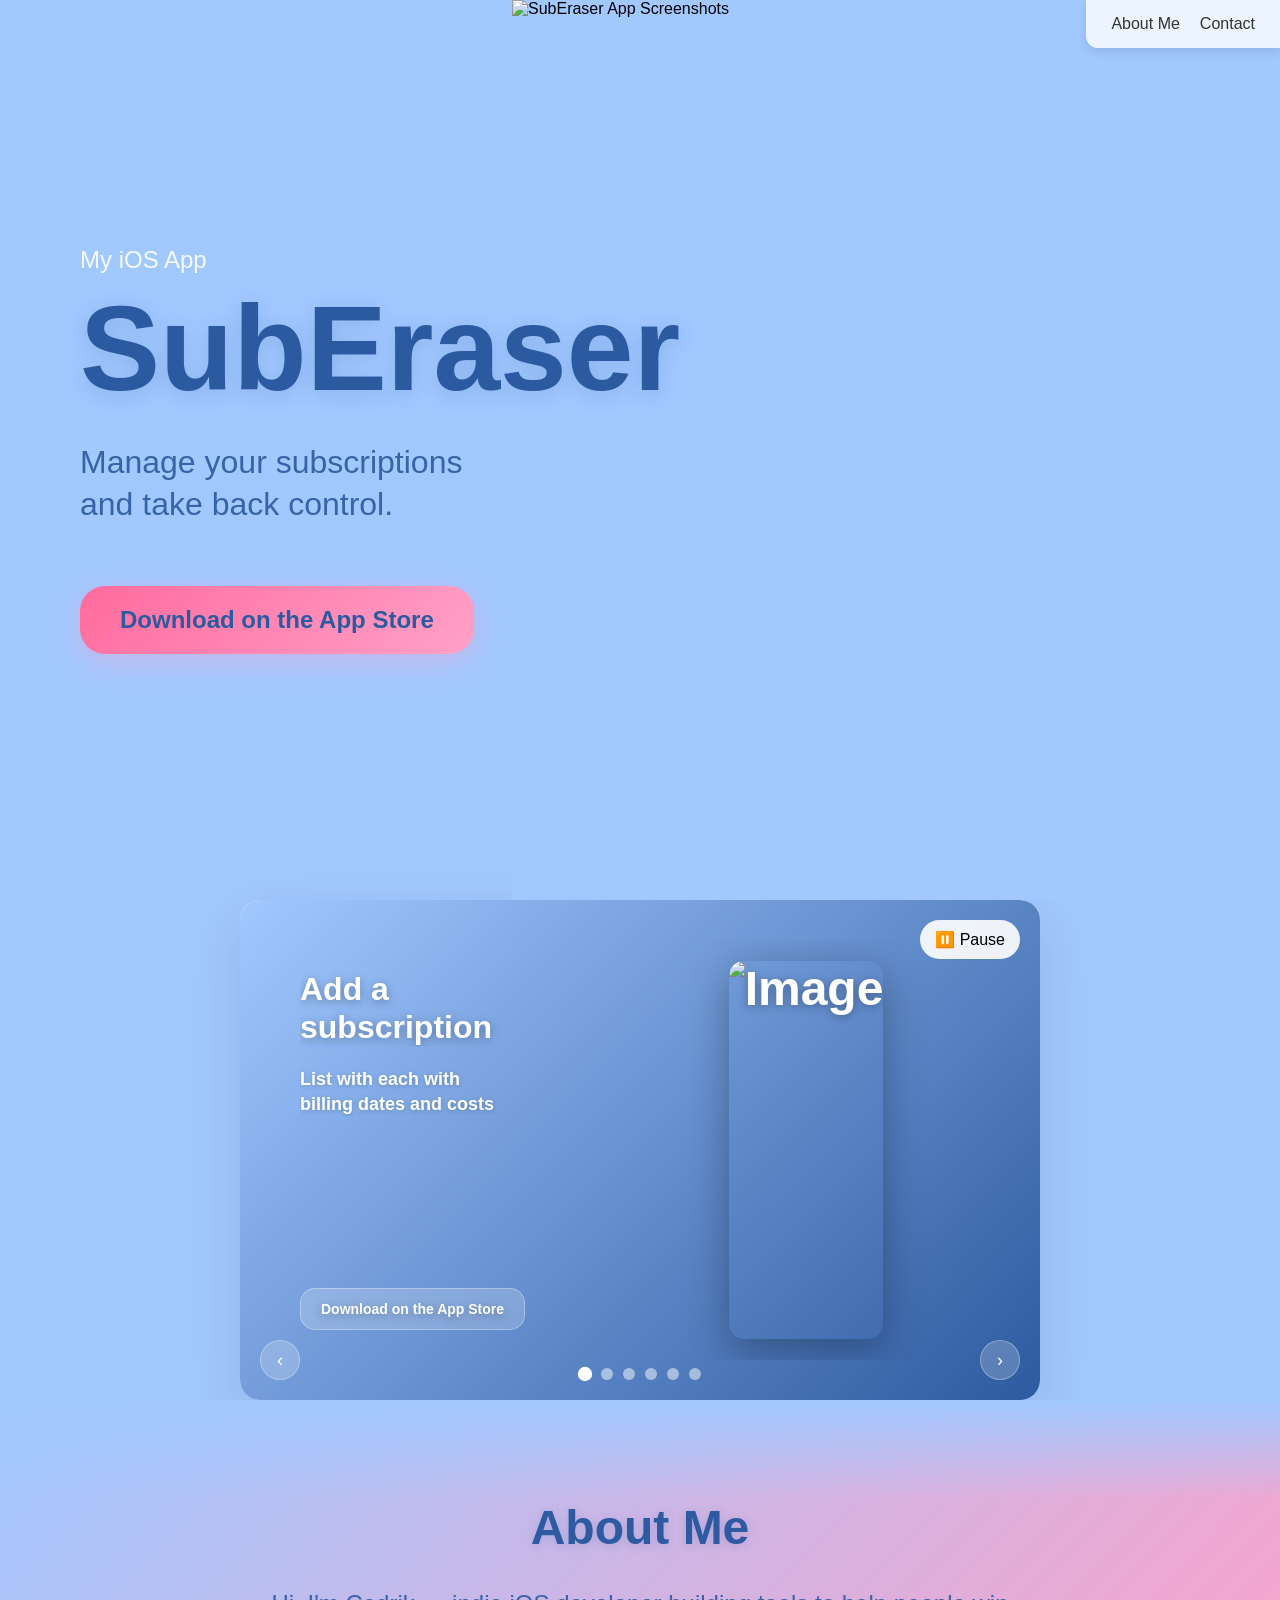
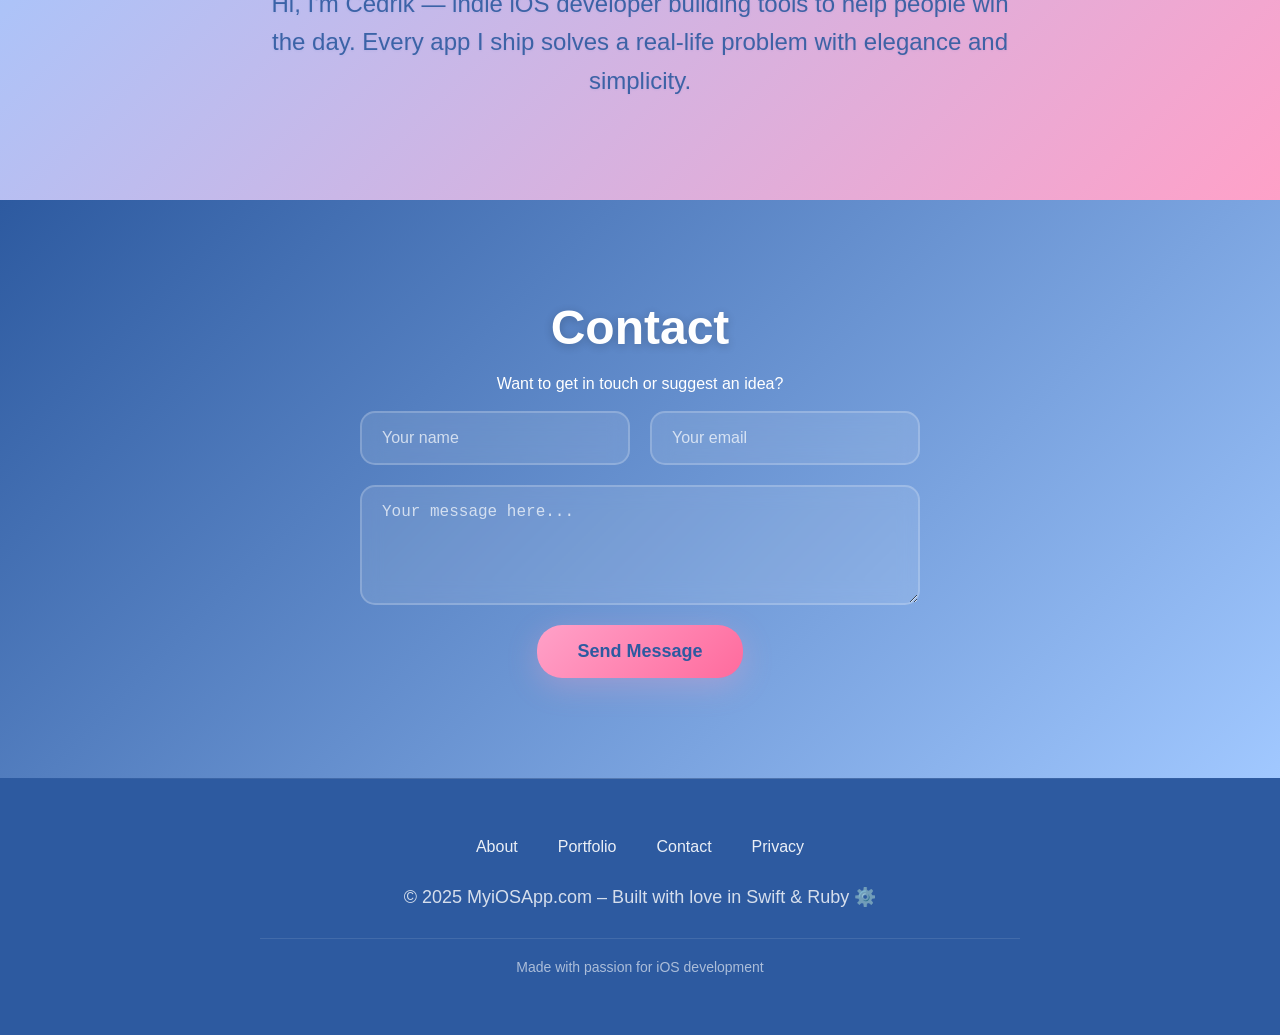
==== index.html @ d292f1a9 "Fixation de la largeur du texte pour qu'il reste dans l'encart dans le css avec .slide-text. Réducti" ====
<!DOCTYPE html>
<html lang="fr">
<head>
    <meta charset="UTF-8">
    <meta name="viewport" content="width=device-width, initial-scale=1.0">
    <title>SubEraser - Manage your subscriptions</title>
    <link rel="stylesheet" href="styles.css">
</head>
<body>
    <div class="container">
        <!-- Navigation -->
        <nav class="nav">
            <a href="#about" class="nav-item">About Me</a>
            <a href="#contact" class="nav-item">Contact</a>
        </nav>

        <!-- Contenu principal -->
        <div class="content">
            <div class="app-label">My iOS App</div>
            <h1 class="title">SubEraser</h1>
            <p class="subtitle">Manage your subscriptions<br>and take back control.</p>
            <a href="https://apps.apple.com/fr/app/suberaser/id6745708274" class="cta">Download on the App Store</a>
        </div>

        <!-- Mockups de téléphones -->
        <div class="phone-mockups">
            <img src="https://github.com/user-attachments/assets/2eb751af-f5e3-49e6-8de0-5e838b658c23"
                 alt="SubEraser App Screenshots">
        </div>
    </div>


  <!-- Carousel -->
      <div class="carousel-container">
          <div class="carousel-wrapper">
              <!-- Container des slides -->
              <div class="carousel-slides" id="carouselSlides">
                  <div class="carousel-slide slide-1">
                      <div class="slide-content">
                          <div class="slide-text">
                              <h2>Add a subscription</h2>
                              <p>List with each with billing dates and costs</p>
                              <a href="https://apps.apple.com/fr/app/suberaser/id6745708274" class="slide-cta">Download on the App Store</a>
                          </div>
                          <div class="slide-image">
                              <img alt="Image" src="https://github.com/user-attachments/assets/f05bfe74-403c-4c19-bb98-7b75c6256ba9" />
                          </div>
                      </div>
                  </div>
                  <div class="carousel-slide slide-2">
                     <div class="slide-content">
                         <div class="slide-text">
                             <h2>Use your camera or your gallery</h2>
                             <p>SubEraser extracts the important info for you.</p>
                             <a href="https://apps.apple.com/fr/app/suberaser/id6745708274" class="slide-cta">Download on the App Store</a>
                         </div>
                         <div class="slide-image">
                             <img alt="Image" src="https://github.com/user-attachments/assets/5720b40e-5262-46ef-9367-1d563e4951f5" />
                         </div>
                     </div>
                  </div>
                  <div class="carousel-slide slide-3">
                      <div class="slide-content">
                          <div class="slide-text">
                              <h2>See exactly where your money goes</h2>
                              <p></p>
                              <a href="https://apps.apple.com/fr/app/suberaser/id6745708274" class="slide-cta">Download on the App Store</a>
                          </div>
                          <div class="slide-image">
                              <img alt="Image" src="https://github.com/user-attachments/assets/b13f809c-4f56-4aca-8a4f-676d9c0ca12b" />
                          </div>
                      </div>
                  </div>
                  <div class="carousel-slide slide-4">
                      <div class="slide-content">
                          <div class="slide-text">
                              <h2>Check the calendar</h2>
                              <p>To see upcoming billing dates</p>
                              <a href="https://apps.apple.com/fr/app/suberaser/id6745708274" class="slide-cta">Download on the App Store</a>
                          </div>
                          <div class="slide-image">
                              <img alt="Image" src="https://github.com/user-attachments/assets/ca127206-b493-420d-82e3-9db3da8b0f7e" />
                          </div>
                      </div>
                  </div>
                  <div class="carousel-slide slide-5">
                      <div class="slide-content">
                          <div class="slide-text">
                              <h2>Available in 6 languages</h2>
                              <p>English, French, Spanish, German, Italian, and Japanese</p>
                              <a href="https://apps.apple.com/fr/app/suberaser/id6745708274" class="slide-cta">Download on the App Store</a>
                          </div>
                          <div class="slide-image">
                              <img alt="Image" src="https://github.com/user-attachments/assets/926dc4c5-2703-4ddf-a0b1-febaeaff0b9b" />
                          </div>
                      </div>
                  </div>
                  <div class="carousel-slide slide-6">
                      <div class="slide-content">
                          <div class="slide-text">
                              <h2>Reduce spending.</h2>
                              <p>With tips to better manage subscriptions</p>
                              <a href="https://apps.apple.com/fr/app/suberaser/id6745708274" class="slide-cta">Download on the App Store</a>
                          </div>
                          <div class="slide-image">
                              <img alt="Image" src="https://github.com/user-attachments/assets/4e09995f-d71b-43ba-9902-110a85367c4c" />
                          </div>
                      </div>
                  </div>
              </div>

              <!-- Flèches de navigation -->
              <button class="carousel-arrow prev" onclick="prevSlide()">‹</button>
              <button class="carousel-arrow next" onclick="nextSlide()">›</button>

              <!-- Indicateurs -->
              <div class="carousel-indicators" id="indicators">
                  <div class="indicator active" onclick="goToSlide(0)"></div>
                  <div class="indicator" onclick="goToSlide(1)"></div>
                  <div class="indicator" onclick="goToSlide(2)"></div>
                  <div class="indicator" onclick="goToSlide(3)"></div>
                  <div class="indicator" onclick="goToSlide(4)"></div>
                  <div class="indicator" onclick="goToSlide(5)"></div>
              </div>

              <!-- Bouton play/pause -->
              <div class="carousel-controls">
                  <button class="play-pause-btn" onclick="toggleAutoplay()" id="playPauseBtn">⏸️ Pause</button>
              </div>
          </div>
      </div>

      <script>
          let currentSlide = 0;
          const totalSlides = 6;
          let autoplayInterval;
          let isPlaying = true;
          
          const slidesContainer = document.getElementById('carouselSlides');
          const indicators = document.querySelectorAll('.indicator');
          const playPauseBtn = document.getElementById('playPauseBtn');

          // Fonction pour aller à un slide spécifique
          function goToSlide(index) {
              currentSlide = index;
              updateCarousel();
          }

          // Fonction pour le slide suivant
          function nextSlide() {
              currentSlide = (currentSlide + 1) % totalSlides;
              updateCarousel();
          }

          // Fonction pour le slide précédent
          function prevSlide() {
              currentSlide = (currentSlide - 1 + totalSlides) % totalSlides;
              updateCarousel();
          }

          // Met à jour la position du carousel et les indicateurs
          function updateCarousel() {
              const translateX = -currentSlide * (100 / totalSlides);
              slidesContainer.style.transform = `translateX(${translateX}%)`;
              
              // Met à jour les indicateurs
              indicators.forEach((indicator, index) => {
                  indicator.classList.toggle('active', index === currentSlide);
              });
          }

          // Démarre l'autoplay
          function startAutoplay() {
              autoplayInterval = setInterval(() => {
                  nextSlide();
              }, 3000); // Change toutes les 3 secondes
          }

          // Arrête l'autoplay
          function stopAutoplay() {
              clearInterval(autoplayInterval);
          }

          // Toggle play/pause
          function toggleAutoplay() {
              if (isPlaying) {
                  stopAutoplay();
                  playPauseBtn.textContent = '▶️ Play';
                  isPlaying = false;
              } else {
                  startAutoplay();
                  playPauseBtn.textContent = '⏸️ Pause';
                  isPlaying = true;
              }
          }

          // Pause automatique au survol
          const carouselContainer = document.querySelector('.carousel-container');
          carouselContainer.addEventListener('mouseenter', () => {
              if (isPlaying) stopAutoplay();
          });

          carouselContainer.addEventListener('mouseleave', () => {
              if (isPlaying) startAutoplay();
          });

          // Support tactile pour mobile
          let startX = 0;
          let endX = 0;

          carouselContainer.addEventListener('touchstart', (e) => {
              startX = e.touches[0].clientX;
          });

          carouselContainer.addEventListener('touchend', (e) => {
              endX = e.changedTouches[0].clientX;
              handleSwipe();
          });

          function handleSwipe() {
              const threshold = 50;
              const diff = startX - endX;
              
              if (Math.abs(diff) > threshold) {
                  if (diff > 0) {
                      nextSlide();
                  } else {
                      prevSlide();
                  }
              }
          }

          // Démarre l'autoplay au chargement
          startAutoplay();
      </script>
 

 <section id="about">
         <div class="section-container">
             <h2>About Me</h2>
             <p>Hi, I'm Cedrik — indie iOS developer building tools to help people win the day. Every app I ship solves a real-life problem with elegance and simplicity.</p>
         </div>
     </section>

     <!-- 📬 CONTACT -->
     <section id="contact">
         <div class="section-container">
             <h2>Contact</h2>
             <p>Want to get in touch or suggest an idea?</p>
             </br>
             <form class="contact-form" action="mailto:cedrikdevapple@gmail.com" method="POST">
                 <div class="form-group">
                     <input type="text" name="name" placeholder="Your name" required />
                     <input type="email" name="email" placeholder="Your email" required />
                 </div>
                 <textarea name="message" placeholder="Your message here..." required></textarea>
                 <button type="submit" class="submit-btn">Send Message</button>
             </form>
         </div>
     </section>

     <!-- 🦶 FOOTER -->
     <footer>
         <div class="section-container">
             <div class="footer-links">
                 <a href="#about" class="footer-link">About</a>
                 <a href="#portfolio" class="footer-link">Portfolio</a>
                 <a href="#contact" class="footer-link">Contact</a>
                 <a href="#privacy" class="footer-link">Privacy</a>
             </div>
             <p>© 2025 MyiOSApp.com – Built with love in Swift & Ruby ⚙️</p>
             <div class="footer-bottom">
                 Made with passion for iOS development
             </div>
         </div>
     </footer>

</body>
</html>
---- styles.css ----
/* Barre de navigation */
.nav {
    position: fixed;
    top: 0;
    right: 0;
    display: flex;
    gap: 20px;
    padding: 15px 25px;
    background: rgba(255, 255, 255, 0.8);
    backdrop-filter: blur(8px);
    border-bottom-left-radius: 12px;
    box-shadow: 0 4px 10px rgba(0, 0, 0, 0.1);
    z-index: 1000;
}

.nav-item {
    text-decoration: none;
    color: #333;
    font-weight: 500;
    transition: color 0.3s;
}

.nav-item:hover {
    color: #007aff; /* Bleu iOS */
}
* {
    margin: 0;
    padding: 0;
    box-sizing: border-box;
}

body {
    font-family: -apple-system, BlinkMacSystemFont, 'Segoe UI', Roboto, sans-serif;
    background-color: #a1c8ff;
    min-height: 100vh;
    overflow-x: hidden;
}

.container {
    display: flex;
    min-height: 100vh;
    align-items: center;
    position: relative;
}

.content {
    flex: 1;
    padding: 60px 80px;
    max-width: 50%;
    z-index: 2;
}

.app-label {
    font-size: 24px;
    color: rgba(255, 255, 255, 0.9);
    margin-bottom: 20px;
    font-weight: 300;
}

.title {
    font-size: 120px;
    font-weight: 900;
    color: #2c5aa0;
    line-height: 0.9;
    margin-bottom: 40px;
    text-shadow: 0 4px 20px rgba(44, 90, 160, 0.2);
}

.subtitle {
    font-size: 32px;
    color: #2c5aa0;
    line-height: 1.3;
    margin-bottom: 60px;
    font-weight: 400;
    opacity: 0.9;
}

.cta {
    display: inline-block;
    background: linear-gradient(135deg, #ff6b9d, #ffa1c8);
    color: #2c5aa0;
    padding: 20px 40px;
    border-radius: 25px;
    text-decoration: none;
    font-size: 24px;
    font-weight: 600;
    transition: all 0.3s ease;
    box-shadow: 0 8px 30px rgba(255, 161, 200, 0.4);
}

.cta:hover {
    transform: translateY(-3px);
    box-shadow: 0 12px 40px rgba(255, 161, 200, 0.6);
}

.phone-mockups {
    position: absolute;
    right: 0;
    top: 0;
    width: 60%;
    height: 100vh;
    z-index: 1;
}

.phone-mockups img {
    width: 100%;
    height: 100%;
    object-fit: cover;
    object-position: left center;
}

.phone-mockups::after {
            content: '';
            position: absolute;
            bottom: 0;
            left: 0;
            right: 0;
            height: 200px;
            background: linear-gradient(to top, #a1c8ff 0%, transparent 100%);
            pointer-events: none;
            z-index: 2;
        }


/* Carousel */
.carousel-container {
            position: relative;
            width: 100%;
            max-width: 800px;
            margin: 0 auto;
            background: #fff;
            border-radius: 20px;
            overflow: hidden;
            box-shadow: 0 20px 60px rgba(0, 0, 0, 0.1);
        }

        .carousel-wrapper {
            position: relative;
            width: 100%;
            height: 500px;
            overflow: hidden;
        }

        .carousel-slides {
            display: flex;
            width: 600%; /* 6 images = 600% */
            height: 100%;
            transition: transform 0.8s cubic-bezier(0.4, 0, 0.2, 1);
        }

        .carousel-slide {
            flex: 1;
            display: flex;
            align-items: center;
            justify-content: center;
            background: linear-gradient(135deg, #667eea 0%, #764ba2 100%);
            color: white;
            font-size: 48px;
            font-weight: bold;
            text-shadow: 0 2px 10px rgba(0, 0, 0, 0.3);
        }

        .carousel-slide img {
            width: 100%;
            height: 100%;
            object-fit: cover;
        }

/* Flèches de navigation */
        .carousel-arrow {
            position: absolute;
            bottom: 20px;
            width: 40px;
            height: 40px;
            background: rgba(255, 255, 255, 0.2);
            border: 1px solid rgba(255, 255, 255, 0.3);
            border-radius: 50%;
            cursor: pointer;
            display: flex;
            align-items: center;
            justify-content: center;
            font-size: 18px;
            color: white;
            transition: all 0.3s ease;
            z-index: 10;
            backdrop-filter: blur(10px);
        }

        .carousel-arrow:hover {
            background: rgba(255, 255, 255, 0.4);
            transform: scale(1.1);
            border: 1px solid rgba(255, 255, 255, 0.5);
        }

        .carousel-arrow.prev {
            left: 20px;
        }

        .carousel-arrow.next {
            right: 20px;
        }

        /* Indicateurs repositionnés au centre */
        .carousel-indicators {
            position: absolute;
            bottom: 20px;
            left: 50%;
            transform: translateX(-50%);
            display: flex;
            gap: 10px;
            z-index: 10;
        }

        .indicator {
            width: 12px;
            height: 12px;
            border-radius: 50%;
            background: rgba(255, 255, 255, 0.5);
            cursor: pointer;
            transition: all 0.3s ease;
        }

        .indicator.active {
            background: #fff;
            transform: scale(1.2);
        }

        /* Bouton play/pause */
        .carousel-controls {
            position: absolute;
            top: 20px;
            right: 20px;
            z-index: 10;
        }

        .play-pause-btn {
            background: rgba(255, 255, 255, 0.9);
            border: none;
            border-radius: 25px;
            padding: 10px 15px;
            cursor: pointer;
            font-size: 16px;
            transition: all 0.3s ease;
        }

        .play-pause-btn:hover {
            background: #fff;
            transform: scale(1.05);
        }

/* Styles pour le contenu des slides */
        .slide-content {
            display: flex;
            width: 100%;
            height: 100%;
            align-items: stretch;
            padding: 40px;
            gap: 40px;
        }

        .slide-text {
            flex: 0 0 35%;
                width: 35%;
                max-width: 350px;
                color: white;
                display: flex;
                flex-direction: column;
                justify-content: flex-start; /* Alignement en haut */
                
                /* CONTRAINTES IMPORTANTES : */
                height: 100%; /* Prend toute la hauteur disponible */
                max-height: 100%; /* Ne dépasse jamais */
                width: 100%; /* Prend toute la largeur disponible */
                max-width: 100%; /* Ne dépasse jamais */
                overflow: hidden; /* Cache tout débordement */
                padding: 30px 20px;
                
                /* Espacement interne contrôlé */
                box-sizing: border-box;
        }

        .slide-text h2 {
            font-size: 32px;
                font-weight: bold;
                margin-bottom: 20px;
                text-shadow: 0 2px 10px rgba(0, 0, 0, 0.3);
                line-height: 1.2;
                
                /* Limitation stricte du nombre de lignes */
                display: -webkit-box;
                -webkit-line-clamp: 3; /* Maximum 3 lignes */
                -webkit-box-orient: vertical;
                overflow: hidden;
                
                /* Hauteur fixe pour cohérence */
                max-height: 115px; /* ~3 lignes à 32px + line-height */
        }

        .slide-text p {
            font-size: 18px;
                line-height: 1.4;
                margin-bottom: 25px;
                text-shadow: 0 1px 5px rgba(0, 0, 0, 0.2);
                
                /* Limitation stricte du nombre de lignes */
                display: -webkit-box;
                -webkit-line-clamp: 4; /* Maximum 4 lignes */
                -webkit-box-orient: vertical;
                overflow: hidden;
                
                /* Hauteur fixe pour cohérence */
                max-height: 100px; /* ~4 lignes à 18px + line-height */
        }

        .slide-cta {
            display: inline-block;
                background: rgba(255, 255, 255, 0.2);
                color: white;
                padding: 12px 20px;
                border-radius: 15px;
                text-decoration: none;
                font-weight: 600;
                font-size: 14px;
                transition: all 0.3s ease;
                backdrop-filter: blur(10px);
                border: 1px solid rgba(255, 255, 255, 0.3);
                align-self: flex-start;
                white-space: nowrap;
                
                /* Position dans le conteneur */
                margin-top: auto; /* Pousse vers le bas */
                flex-shrink: 0; /* Ne se réduit pas */
        }

        .slide-cta:hover {
            background: rgba(255, 255, 255, 0.3);
            transform: translateY(-2px);
        }

        .slide-image {
            flex: 0 0 65%; /* Largeur fixe, ne change jamais */
                width: 65%;
                display: flex;
                justify-content: center;
                align-items: center;
                height: 100%;
                min-height: 300px; /* Même hauteur minimale que le texte */
                overflow: hidden;
        }

        .slide-image img {
            width: auto;
                max-width: 100%; /* ajuste à ton design */
                height: auto;
                min-height: 90%;
                max-height: 100%; /* pour éviter les colonnes */
                object-fit: cover; /* garde les proportions */
            border-radius: 15px;
            box-shadow: 0 10px 40px rgba(0, 0, 0, 0.3);
        }
        /* Exemple de contenu pour les slides */
        .slide-1 { background: linear-gradient(135deg, #a1c8ff 0%, #2d5aa0 100%); }
        .slide-2 { background: linear-gradient(135deg, #ffa1c8 0%, #a1c8ff 100%); }
        .slide-3 { background: linear-gradient(135deg, #2d5aa0 0%, #ffa1c8 100%); }
        .slide-4 { background: linear-gradient(135deg, #a1c8ff 0%, #ffa1c8 100%); }
        .slide-5 { background: linear-gradient(135deg, #ffa1c8 0%, #2d5aa0 100%); }
        .slide-6 { background: linear-gradient(135deg, #2d5aa0 0%, #a1c8ff 100%); }

.section-container {
           max-width: 1200px;
           margin: 0 auto;
           padding: 0 20px;
       }

       /* ABOUT SECTION */
       #about {
           background: linear-gradient(135deg, #a1c8ff 0%, #ffa1c8 100%);
           padding: 100px 0;
           position: relative;
       }

       #about::before {
           content: '';
           position: absolute;
           top: 0;
           left: 0;
           right: 0;
           height: 100px;
           background: linear-gradient(to bottom, #a1c8ff 0%, transparent 100%);
       }

       #about .section-container {
           text-align: center;
           max-width: 800px;
       }

       #about h2 {
           font-size: 48px;
           font-weight: 900;
           color: #2d5aa0;
           margin-bottom: 30px;
           text-shadow: 0 2px 10px rgba(45, 90, 160, 0.2);
       }

       #about p {
           font-size: 24px;
           color: #2d5aa0;
           line-height: 1.6;
           text-shadow: 0 1px 3px rgba(45, 90, 160, 0.1);
           opacity: 0.9;
       }

       /* CONTACT SECTION */
       #contact {
           background: linear-gradient(135deg, #2d5aa0 0%, #a1c8ff 100%);
           padding: 100px 0;
           color: white;
       }

       #contact .section-container {
           max-width: 600px;
           text-align: center;
       }

       #contact h2 {
           font-size: 48px;
           font-weight: 900;
           margin-bottom: 20px;
           text-shadow: 0 2px 10px rgba(0, 0, 0, 0.2);
       }

       #contact > .container > p {
           font-size: 20px;
           margin-bottom: 50px;
           opacity: 0.9;
       }

       .contact-form {
           display: flex;
           flex-direction: column;
           gap: 20px;
       }

       .form-group {
           display: flex;
           gap: 20px;
       }

       .form-group input {
           flex: 1;
       }

       .contact-form input,
       .contact-form textarea {
           background: rgba(255, 255, 255, 0.1);
           border: 2px solid rgba(255, 255, 255, 0.2);
           border-radius: 15px;
           padding: 16px 20px;
           font-size: 16px;
           color: white;
           backdrop-filter: blur(10px);
           transition: all 0.3s ease;
       }

       .contact-form input::placeholder,
       .contact-form textarea::placeholder {
           color: rgba(255, 255, 255, 0.7);
       }

       .contact-form input:focus,
       .contact-form textarea:focus {
           outline: none;
           border-color: rgba(255, 255, 255, 0.5);
           background: rgba(255, 255, 255, 0.15);
       }

       .contact-form textarea {
           min-height: 120px;
           resize: vertical;
       }

       .submit-btn {
           background: linear-gradient(135deg, #ffa1c8, #ff6b9d);
           border: none;
           border-radius: 25px;
           padding: 16px 40px;
           font-size: 18px;
           font-weight: 600;
           color: #2d5aa0;
           cursor: pointer;
           transition: all 0.3s ease;
           box-shadow: 0 8px 30px rgba(255, 161, 200, 0.3);
           align-self: center;
           min-width: 200px;
       }

       .submit-btn:hover {
           transform: translateY(-3px);
           box-shadow: 0 12px 40px rgba(255, 161, 200, 0.5);
       }

       /* FOOTER */
       footer {
           background: #2d5aa0;
           padding: 60px 0;
           text-align: center;
           position: relative;
       }

       footer::before {
           content: '';
           position: absolute;
           top: 0;
           left: 0;
           right: 0;
           height: 1px;
           background: linear-gradient(to right, transparent 0%, rgba(255, 255, 255, 0.2) 50%, transparent 100%);
       }

       footer .section-container {
           max-width: 800px;
       }

       footer p {
           font-size: 18px;
           color: rgba(255, 255, 255, 0.8);
           margin-bottom: 30px;
       }

       .footer-links {
           display: flex;
           justify-content: center;
           gap: 40px;
           margin-bottom: 30px;
           flex-wrap: wrap;
       }

       .footer-link {
           color: rgba(255, 255, 255, 0.9);
           text-decoration: none;
           font-weight: 500;
           transition: all 0.3s ease;
           position: relative;
       }

       .footer-link::after {
           content: '';
           position: absolute;
           bottom: -5px;
           left: 0;
           right: 0;
           height: 2px;
           background: #ffa1c8;
           transform: scaleX(0);
           transition: transform 0.3s ease;
       }

       .footer-link:hover {
           color: #ffa1c8;
       }

       .footer-link:hover::after {
           transform: scaleX(1);
       }

       .footer-bottom {
           font-size: 14px;
           color: rgba(255, 255, 255, 0.6);
           border-top: 1px solid rgba(255, 255, 255, 0.1);
           padding-top: 20px;
       }

       /* RESPONSIVE */
       @media (max-width: 768px) {
           #about h2, #contact h2 {
               font-size: 36px;
           }

           #about p {
               font-size: 20px;
           }

           #contact > .container > p {
               font-size: 18px;
           }

           .form-group {
               flex-direction: column;
               gap: 20px;
           }

           .footer-links {
               flex-direction: column;
               gap: 20px;
           }

           #about, #contact {
               padding: 60px 0;
           }
/* Navigation en haut à droite */
.nav {
    position: absolute;
    top: 30px;
    left: 40px;
    display: flex;
    gap: 40px;
    z-index: 3;
}

.nav-item {
    color: #2c5aa0;
    text-decoration: none;
    font-size: 18px;
    font-weight: 500;
    transition: opacity 0.3s ease;
}

.nav-item:hover {
    opacity: 0.7;
}

.logo {
    width: 40px;
    height: 40px;
    background: linear-gradient(135deg, #ff9500, #ff6b00);
    border-radius: 25%;
    margin-right: 10px;
}

@media (max-width: 768px) {
    .carousel-wrapper {
            height: 500px; /* Hauteur fixe pour mobile */
        }
        
        .slide-content {
            flex-direction: column;
            padding: 20px;
            gap: 15px;
            height: 100%;
        }
        
        .slide-text {
            flex: 0 0 160px; /* Hauteur FIXE pour le texte */
            width: 100%;
            height: 160px; /* Hauteur absolue */
            max-height: 160px;
            min-height: 160px;
            order: 2;
            text-align: center;
            padding: 15px 10px;
            overflow: hidden; /* CRUCIAL */
            
            /* Arrière-plan pour visualiser la zone (optionnel) */
            /* background: rgba(255, 255, 255, 0.1); */
            /* border-radius: 10px; */
        }
        
        .slide-image {
            flex: 1; /* Prend l'espace restant (~300px) */
            width: 100%;
            height: auto;
            min-height: 280px;
            order: 1;
            padding: 10px 0;
        }
        
        /* Ajustements de taille pour mobile */
        .slide-text h2 {
            font-size: 22px;
            margin-bottom: 15px;
            -webkit-line-clamp: 2; /* Maximum 2 lignes sur mobile */
            max-height: 55px; /* ~2 lignes */
        }
        
        .slide-text p {
            font-size: 14px;
            margin-bottom: 20px;
            -webkit-line-clamp: 3; /* Maximum 3 lignes sur mobile */
            max-height: 60px; /* ~3 lignes */
        }
        
        .slide-cta {
            font-size: 13px;
            padding: 10px 16px;
            margin-top: 10px;
        }
    .content {
        max-width: 100%;
        padding: 40px 20px;
        text-align: center;
    }

    .title {
        font-size: 60px;
    }

    .subtitle {
        font-size: 24px;
    }

    .phone-mockups {
        right: -200px;
        opacity: 0.3;
    }

    .nav {
        display: none;
    }
    /* ABOUT SECTION */
    .section-container {
                max-width: 1200px;
                margin: 0 auto;
                padding: 0 20px;
            }
    
            #about {
                background: linear-gradient(135deg, #a1c8ff 0%, #ffa1c8 100%);
                padding: 100px 0;
                position: relative;
            }

            #about::before {
                content: '';
                position: absolute;
                top: 0;
                left: 0;
                right: 0;
                height: 100px;
                background: linear-gradient(to bottom, #a1c8ff 0%, transparent 100%);
            }

            #about .section-container {
                text-align: center;
                max-width: 800px;
            }

            #about h2 {
                font-size: 48px;
                font-weight: 900;
                color: #2d5aa0;
                margin-bottom: 30px;
                text-shadow: 0 2px 10px rgba(45, 90, 160, 0.2);
            }

            #about p {
                font-size: 24px;
                color: #2d5aa0;
                line-height: 1.6;
                text-shadow: 0 1px 3px rgba(45, 90, 160, 0.1);
                opacity: 0.9;
            }

            /* CONTACT SECTION */
            #contact {
                background: linear-gradient(135deg, #2d5aa0 0%, #a1c8ff 100%);
                padding: 100px 0;
                color: white;
            }

            #contact .section-container {
                max-width: 600px;
                text-align: center;
            }

            #contact h2 {
                font-size: 48px;
                font-weight: 900;
                margin-bottom: 20px;
                text-shadow: 0 2px 10px rgba(0, 0, 0, 0.2);
            }

            #contact > .container > p {
                font-size: 20px;
                margin-bottom: 50px;
                opacity: 0.9;
            }

            .contact-form {
                display: flex;
                flex-direction: column;
                gap: 20px;
            }

            .form-group {
                display: flex;
                gap: 20px;
            }

            .form-group input {
                flex: 1;
            }

            .contact-form input,
            .contact-form textarea {
                background: rgba(255, 255, 255, 0.1);
                border: 2px solid rgba(255, 255, 255, 0.2);
                border-radius: 15px;
                padding: 16px 20px;
                font-size: 16px;
                color: white;
                backdrop-filter: blur(10px);
                transition: all 0.3s ease;
            }

            .contact-form input::placeholder,
            .contact-form textarea::placeholder {
                color: rgba(255, 255, 255, 0.7);
            }

            .contact-form input:focus,
            .contact-form textarea:focus {
                outline: none;
                border-color: rgba(255, 255, 255, 0.5);
                background: rgba(255, 255, 255, 0.15);
            }

            .contact-form textarea {
                min-height: 120px;
                resize: vertical;
            }

            .submit-btn {
                background: linear-gradient(135deg, #ffa1c8, #ff6b9d);
                border: none;
                border-radius: 25px;
                padding: 16px 40px;
                font-size: 18px;
                font-weight: 600;
                color: #2d5aa0;
                cursor: pointer;
                transition: all 0.3s ease;
                box-shadow: 0 8px 30px rgba(255, 161, 200, 0.3);
                align-self: center;
                min-width: 200px;
            }

            .submit-btn:hover {
                transform: translateY(-3px);
                box-shadow: 0 12px 40px rgba(255, 161, 200, 0.5);
            }

            /* FOOTER */
            footer {
                background: #2d5aa0;
                padding: 60px 0;
                text-align: center;
                position: relative;
            }

            footer::before {
                content: '';
                position: absolute;
                top: 0;
                left: 0;
                right: 0;
                height: 1px;
                background: linear-gradient(to right, transparent 0%, rgba(255, 255, 255, 0.2) 50%, transparent 100%);
            }

            footer .section-container {
                max-width: 800px;
            }

            footer p {
                font-size: 18px;
                color: rgba(255, 255, 255, 0.8);
                margin-bottom: 30px;
            }

            .footer-links {
                display: flex;
                justify-content: center;
                gap: 40px;
                margin-bottom: 30px;
                flex-wrap: wrap;
            }

            .footer-link {
                color: rgba(255, 255, 255, 0.9);
                text-decoration: none;
                font-weight: 500;
                transition: all 0.3s ease;
                position: relative;
            }

            .footer-link::after {
                content: '';
                position: absolute;
                bottom: -5px;
                left: 0;
                right: 0;
                height: 2px;
                background: #ffa1c8;
                transform: scaleX(0);
                transition: transform 0.3s ease;
            }

            .footer-link:hover {
                color: #ffa1c8;
            }

            .footer-link:hover::after {
                transform: scaleX(1);
            }

            .footer-bottom {
                font-size: 14px;
                color: rgba(255, 255, 255, 0.6);
                border-top: 1px solid rgba(255, 255, 255, 0.1);
                padding-top: 20px;
            }

            /* RESPONSIVE */
            @media (max-width: 768px) {
                #about h2, #contact h2 {
                    font-size: 36px;
                }

                #about p {
                    font-size: 20px;
                }

                #contact > .container > p {
                    font-size: 18px;
                }

                .form-group {
                    flex-direction: column;
                    gap: 20px;
                }

                .footer-links {
                    flex-direction: column;
                    gap: 20px;
                }

                #about, #contact {
                    padding: 60px 0;
                }
            }
}
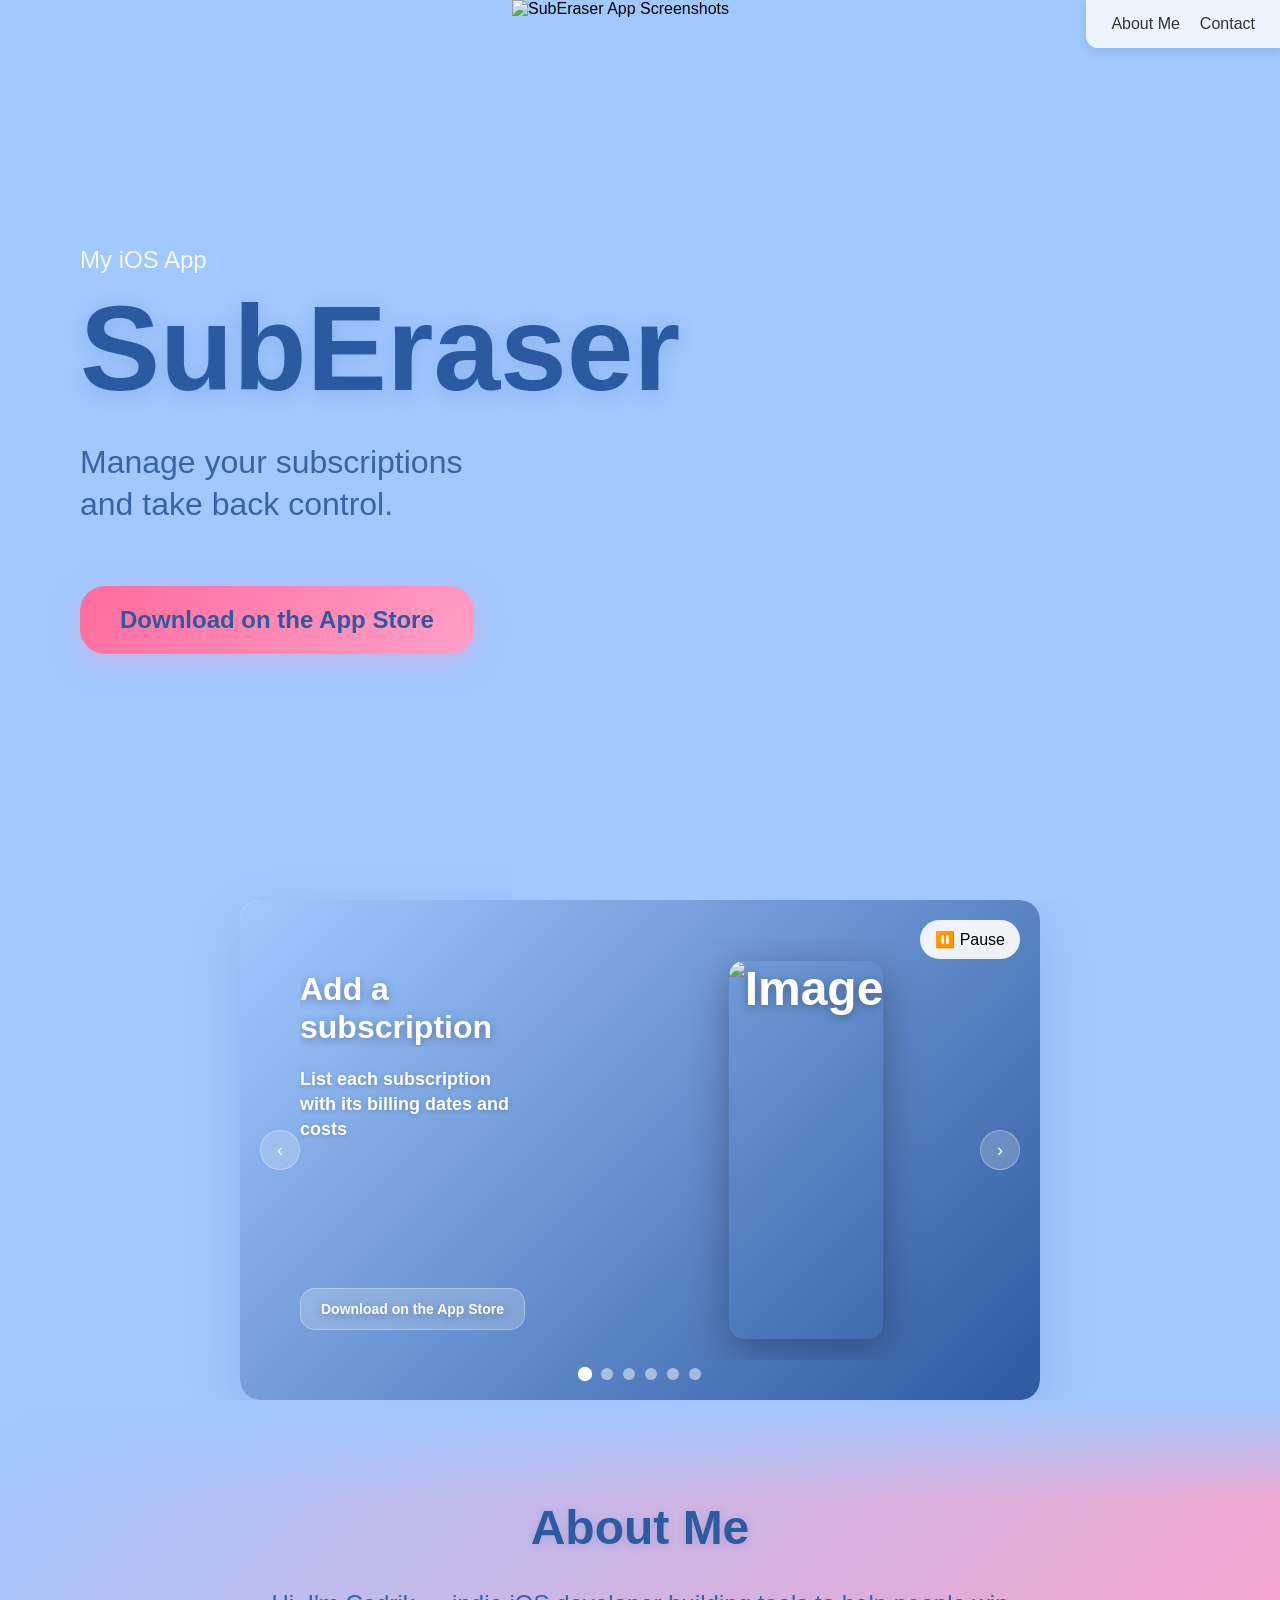
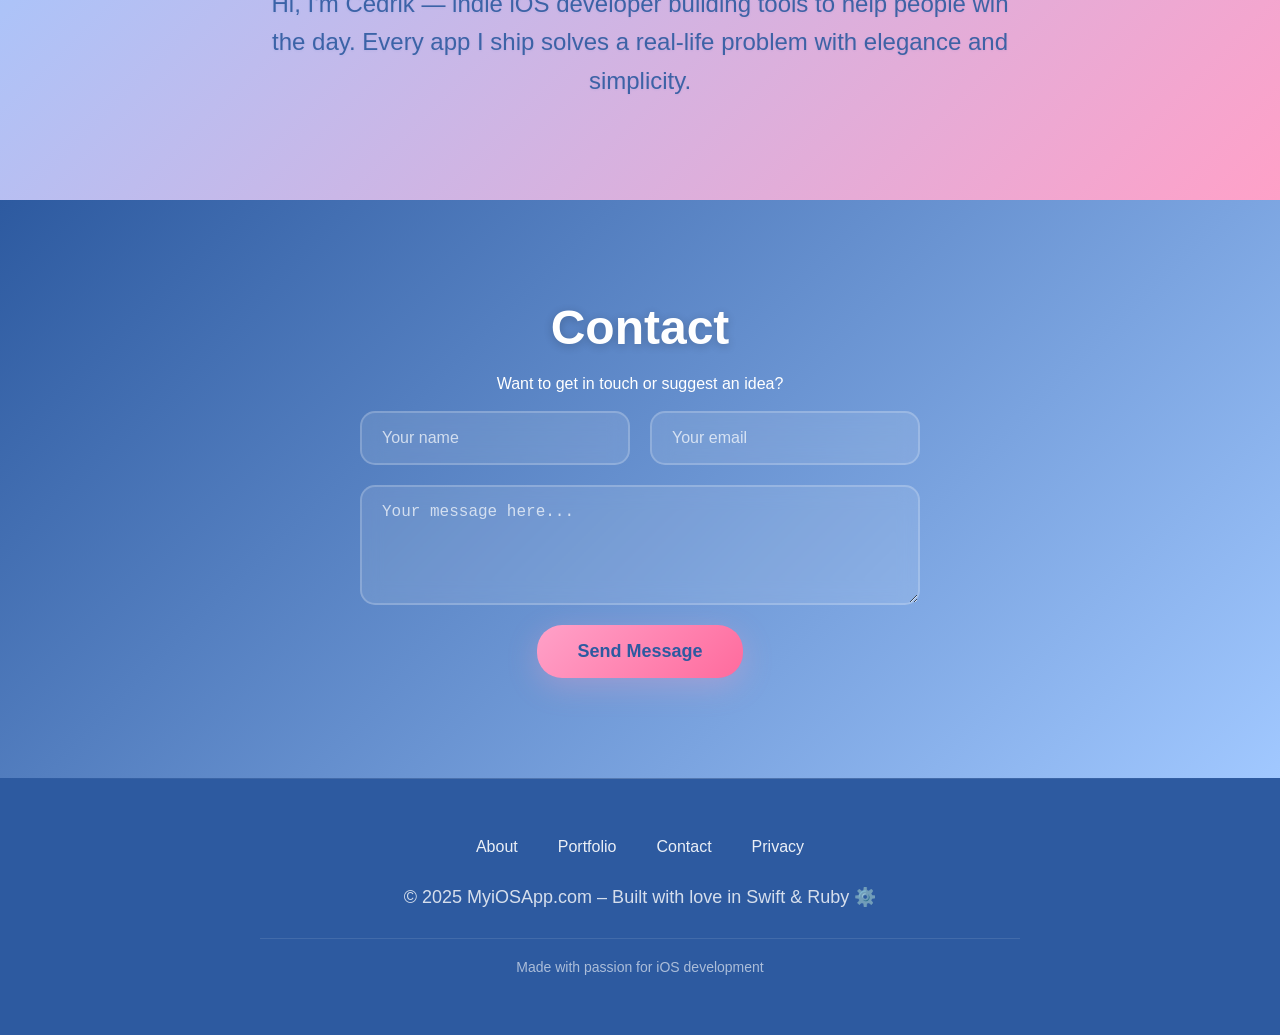
==== commit 50525141: "Correction de texte de slide." ====
--- a/index.html
+++ b/index.html
@@ -40,7 +40,7 @@
                       <div class="slide-content">
                           <div class="slide-text">
                               <h2>Add a subscription</h2>
-                              <p>List with each with billing dates and costs</p>
+                              <p>List each subscription with its billing dates and costs</p>
                               <a href="https://apps.apple.com/fr/app/suberaser/id6745708274" class="slide-cta">Download on the App Store</a>
                           </div>
                           <div class="slide-image">
@@ -64,7 +64,7 @@
                       <div class="slide-content">
                           <div class="slide-text">
                               <h2>See exactly where your money goes</h2>
-                              <p></p>
+                              <p>And a breakdown by category</p>
                               <a href="https://apps.apple.com/fr/app/suberaser/id6745708274" class="slide-cta">Download on the App Store</a>
                           </div>
                           <div class="slide-image">
@@ -87,24 +87,25 @@
                   <div class="carousel-slide slide-5">
                       <div class="slide-content">
                           <div class="slide-text">
+                              <h2>Reduce spending.</h2>
+                              <p>With tips to better manage subscriptions</p>
+                              <a href="https://apps.apple.com/fr/app/suberaser/id6745708274" class="slide-cta">Download on the App Store</a>
+                          </div>
+                          <div class="slide-image">
+                              
+                              <img alt="Image" src="https://github.com/user-attachments/assets/4e09995f-d71b-43ba-9902-110a85367c4c" />
+                          </div>
+                      </div>
+                  </div>
+                  <div class="carousel-slide slide-6">
+                      <div class="slide-content">
+                          <div class="slide-text">
                               <h2>Available in 6 languages</h2>
                               <p>English, French, Spanish, German, Italian, and Japanese</p>
                               <a href="https://apps.apple.com/fr/app/suberaser/id6745708274" class="slide-cta">Download on the App Store</a>
                           </div>
                           <div class="slide-image">
                               <img alt="Image" src="https://github.com/user-attachments/assets/926dc4c5-2703-4ddf-a0b1-febaeaff0b9b" />
-                          </div>
-                      </div>
-                  </div>
-                  <div class="carousel-slide slide-6">
-                      <div class="slide-content">
-                          <div class="slide-text">
-                              <h2>Reduce spending.</h2>
-                              <p>With tips to better manage subscriptions</p>
-                              <a href="https://apps.apple.com/fr/app/suberaser/id6745708274" class="slide-cta">Download on the App Store</a>
-                          </div>
-                          <div class="slide-image">
-                              <img alt="Image" src="https://github.com/user-attachments/assets/4e09995f-d71b-43ba-9902-110a85367c4c" />
                           </div>
                       </div>
                   </div>
--- a/styles.css
+++ b/styles.css
@@ -169,7 +169,8 @@
 /* Flèches de navigation */
         .carousel-arrow {
             position: absolute;
-            bottom: 20px;
+            top: 50%;
+                transform: translateY(-50%);
             width: 40px;
             height: 40px;
             background: rgba(255, 255, 255, 0.2);
@@ -309,7 +310,7 @@
                 overflow: hidden;
                 
                 /* Hauteur fixe pour cohérence */
-                max-height: 100px; /* ~4 lignes à 18px + line-height */
+                max-height: 120px; /* ~4 lignes à 18px + line-height */
         }
 
         .slide-cta {
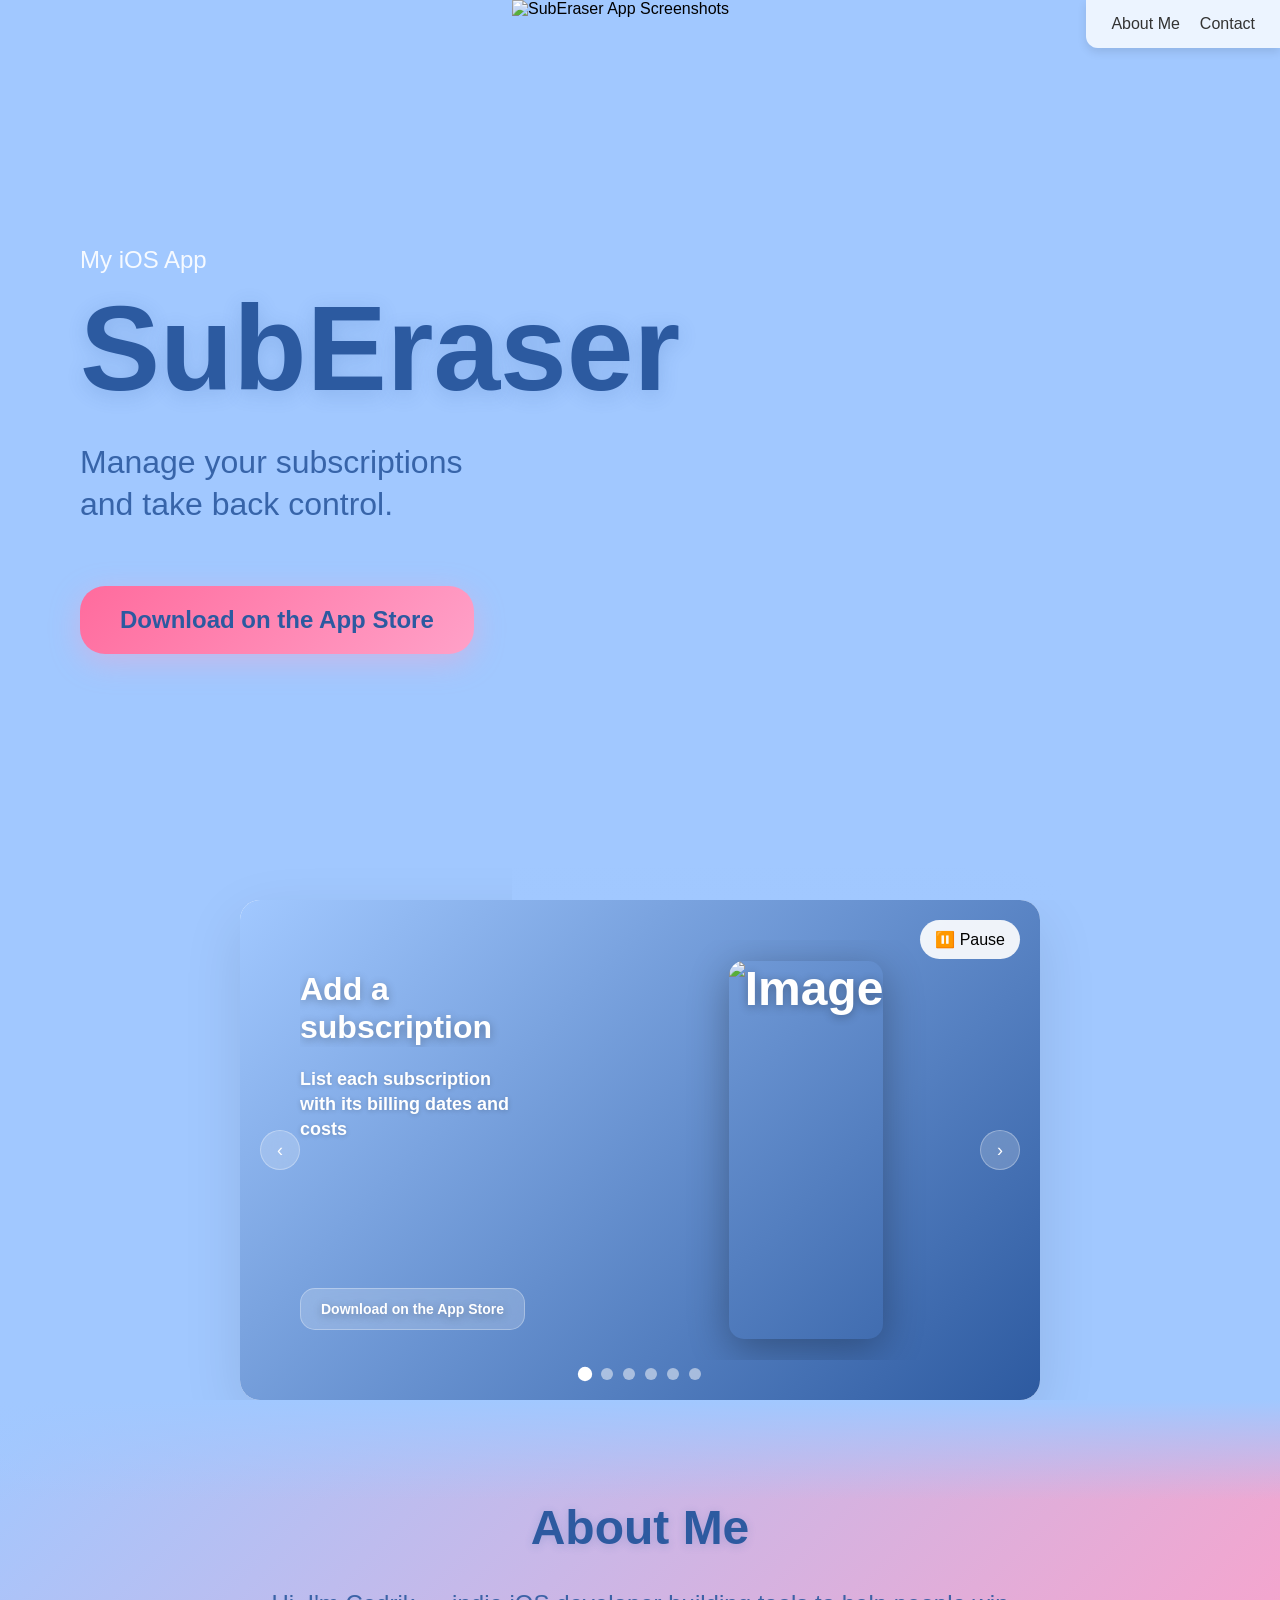
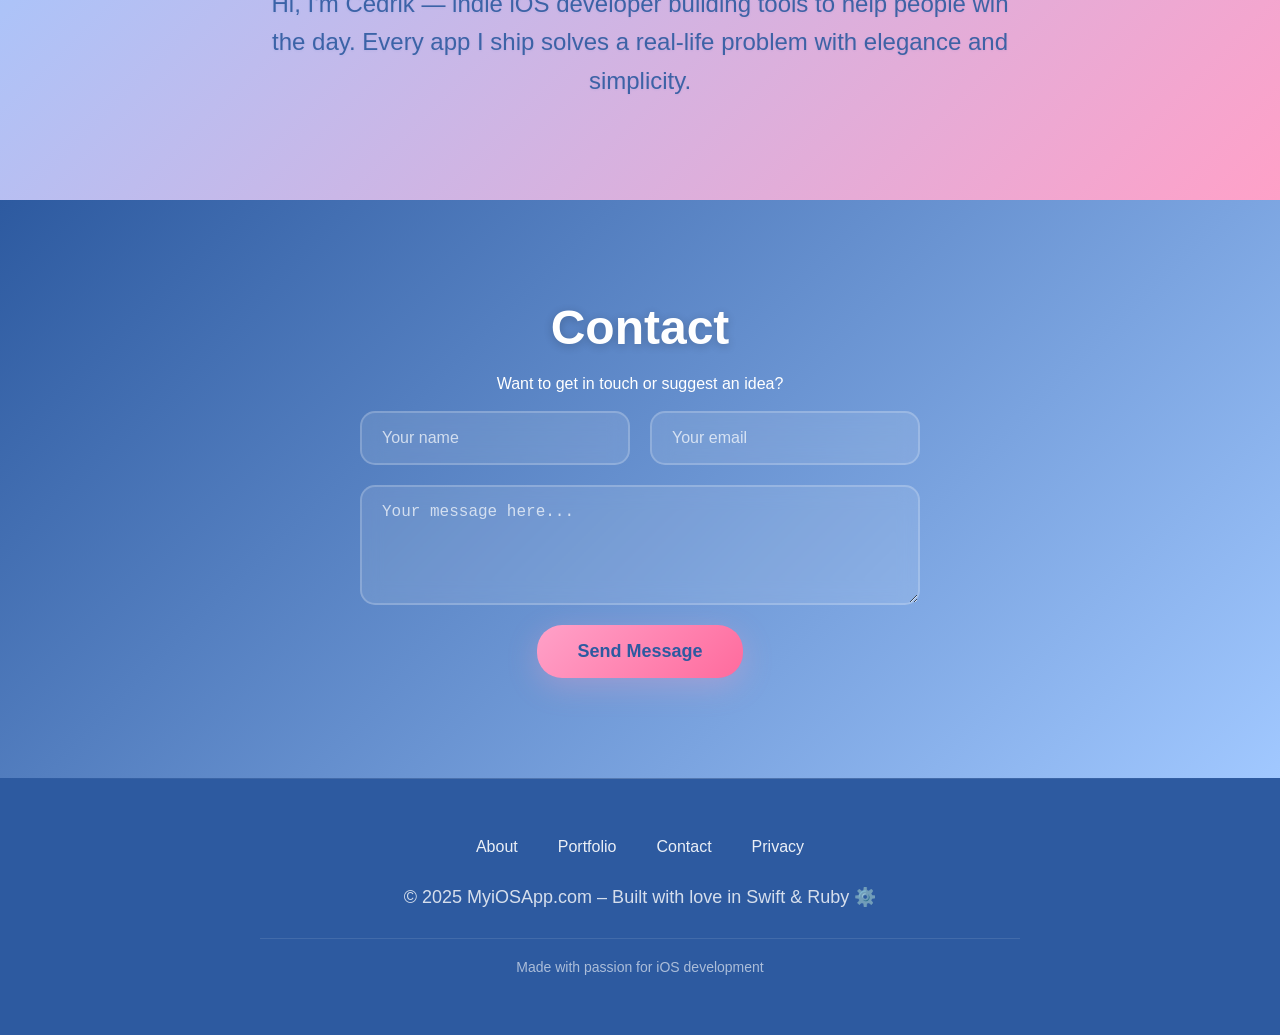
==== commit d0147609: "Modification de la propriété overflow en visible pour permettre d'afficher tout le texte d'une slide" ====
--- a/index.html
+++ b/index.html
@@ -87,7 +87,7 @@
                   <div class="carousel-slide slide-5">
                       <div class="slide-content">
                           <div class="slide-text">
-                              <h2>Reduce spending.</h2>
+                              <h2>Reduce spending</h2>
                               <p>With tips to better manage subscriptions</p>
                               <a href="https://apps.apple.com/fr/app/suberaser/id6745708274" class="slide-cta">Download on the App Store</a>
                           </div>
--- a/styles.css
+++ b/styles.css
@@ -307,7 +307,7 @@
                 display: -webkit-box;
                 -webkit-line-clamp: 4; /* Maximum 4 lignes */
                 -webkit-box-orient: vertical;
-                overflow: hidden;
+                overflow: visible;
                 
                 /* Hauteur fixe pour cohérence */
                 max-height: 120px; /* ~4 lignes à 18px + line-height */
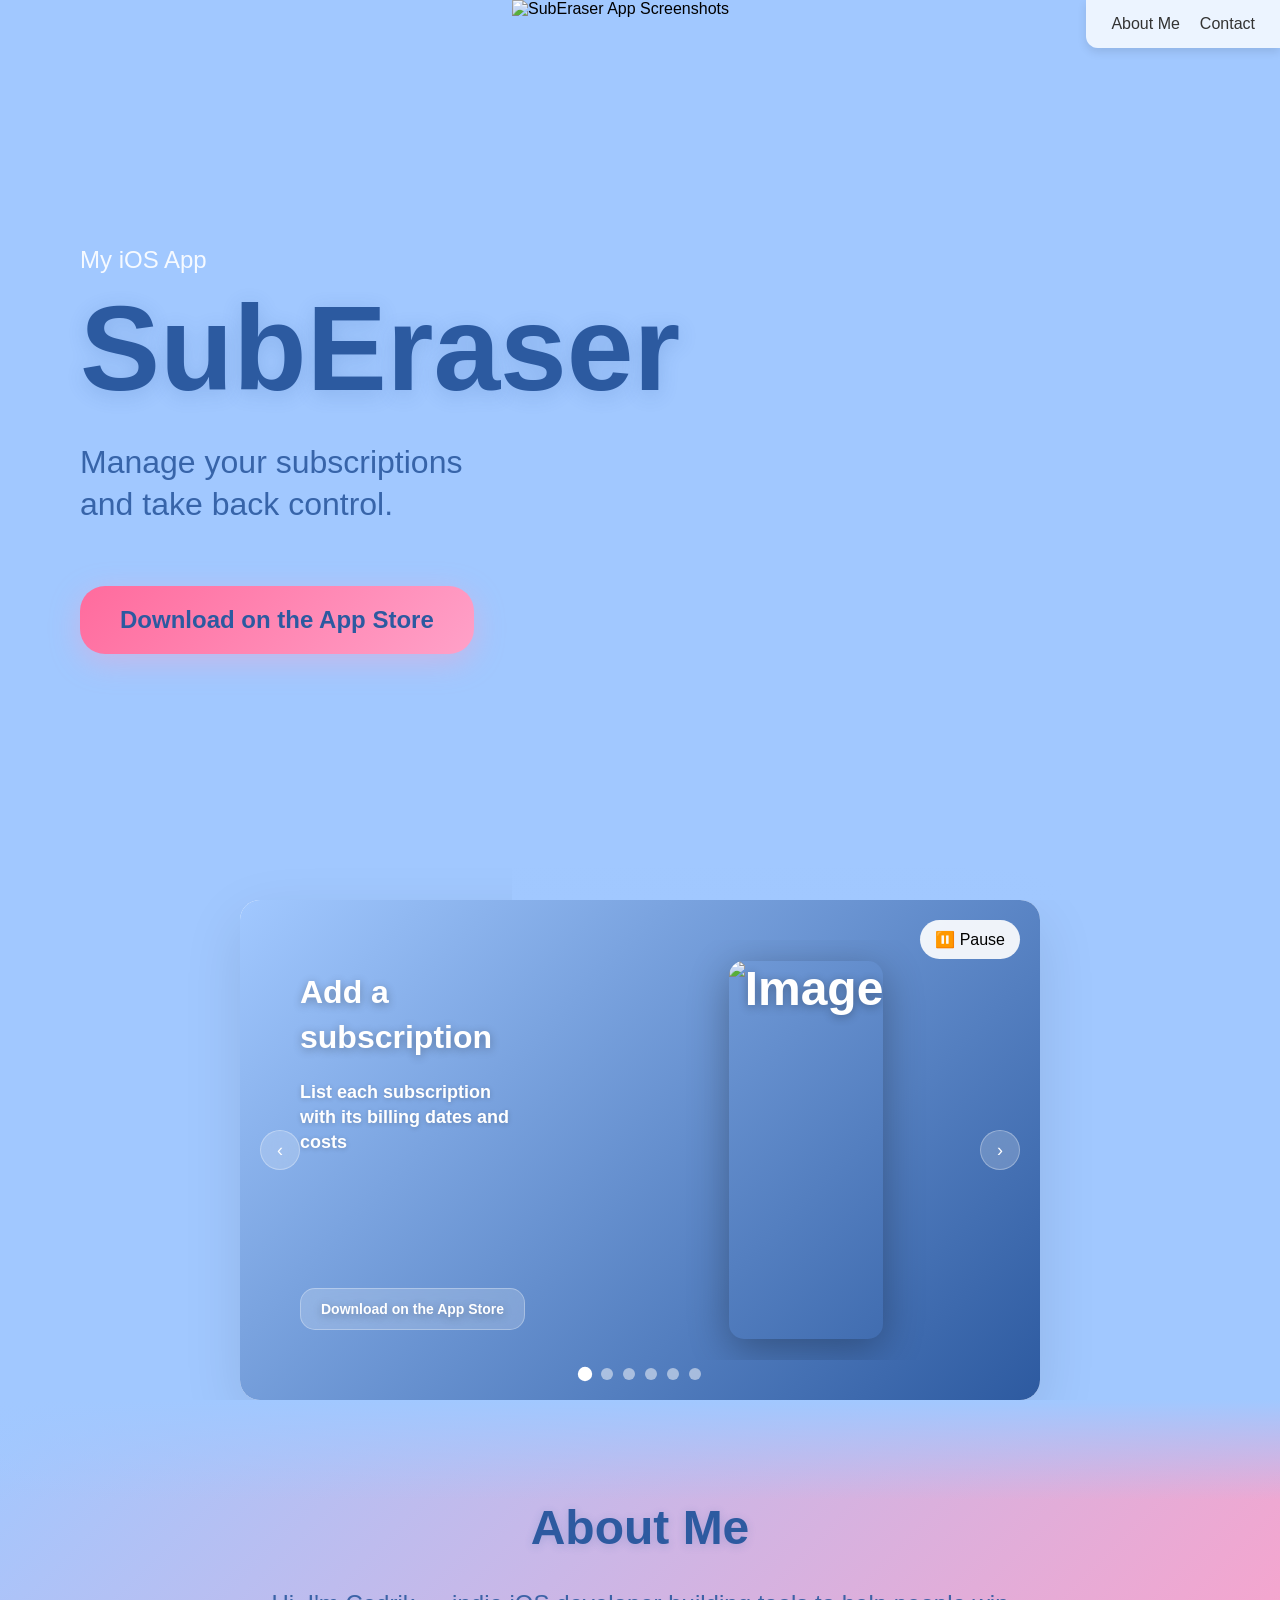
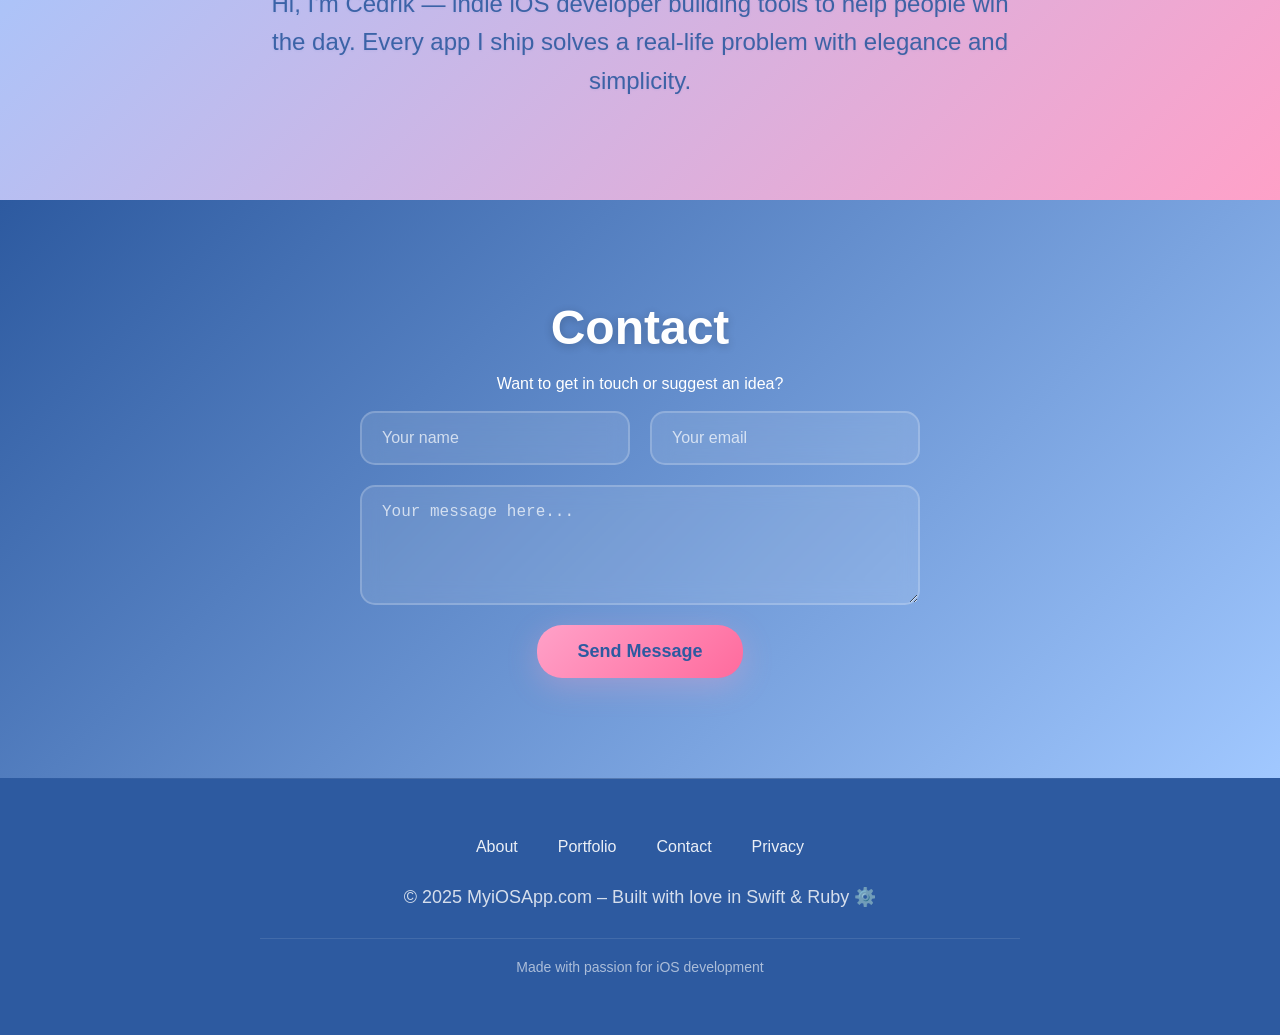
==== commit 877e1233: "Réduction du texte de la slide sur les langues pour réduire la place prise par les textes." ====
--- a/index.html
+++ b/index.html
@@ -101,7 +101,7 @@
                       <div class="slide-content">
                           <div class="slide-text">
                               <h2>Available in 6 languages</h2>
-                              <p>English, French, Spanish, German, Italian, and Japanese</p>
+                              <p>English, French, Spanish, German, Italian, Japanese</p>
                               <a href="https://apps.apple.com/fr/app/suberaser/id6745708274" class="slide-cta">Download on the App Store</a>
                           </div>
                           <div class="slide-image">
--- a/styles.css
+++ b/styles.css
@@ -285,16 +285,16 @@
                 font-weight: bold;
                 margin-bottom: 20px;
                 text-shadow: 0 2px 10px rgba(0, 0, 0, 0.3);
-                line-height: 1.2;
+                line-height: 1.4;
                 
                 /* Limitation stricte du nombre de lignes */
                 display: -webkit-box;
                 -webkit-line-clamp: 3; /* Maximum 3 lignes */
                 -webkit-box-orient: vertical;
-                overflow: hidden;
+                overflow: visible;
                 
                 /* Hauteur fixe pour cohérence */
-                max-height: 115px; /* ~3 lignes à 32px + line-height */
+                max-height: 125px; /* ~3 lignes à 32px + line-height */
         }
 
         .slide-text p {
@@ -310,7 +310,7 @@
                 overflow: visible;
                 
                 /* Hauteur fixe pour cohérence */
-                max-height: 120px; /* ~4 lignes à 18px + line-height */
+                max-height: 100px; /* ~4 lignes à 18px + line-height */
         }
 
         .slide-cta {
@@ -648,8 +648,8 @@
             min-height: 160px;
             order: 2;
             text-align: center;
-            padding: 15px 10px;
-            overflow: hidden; /* CRUCIAL */
+            padding: 12px 10px;
+            overflow: visible; /* CRUCIAL */
             
             /* Arrière-plan pour visualiser la zone (optionnel) */
             /* background: rgba(255, 255, 255, 0.1); */
@@ -670,14 +670,14 @@
             font-size: 22px;
             margin-bottom: 15px;
             -webkit-line-clamp: 2; /* Maximum 2 lignes sur mobile */
-            max-height: 55px; /* ~2 lignes */
+            max-height: 45px; /* ~2 lignes */
         }
         
         .slide-text p {
             font-size: 14px;
             margin-bottom: 20px;
             -webkit-line-clamp: 3; /* Maximum 3 lignes sur mobile */
-            max-height: 60px; /* ~3 lignes */
+            max-height: 50px; /* ~3 lignes */
         }
         
         .slide-cta {
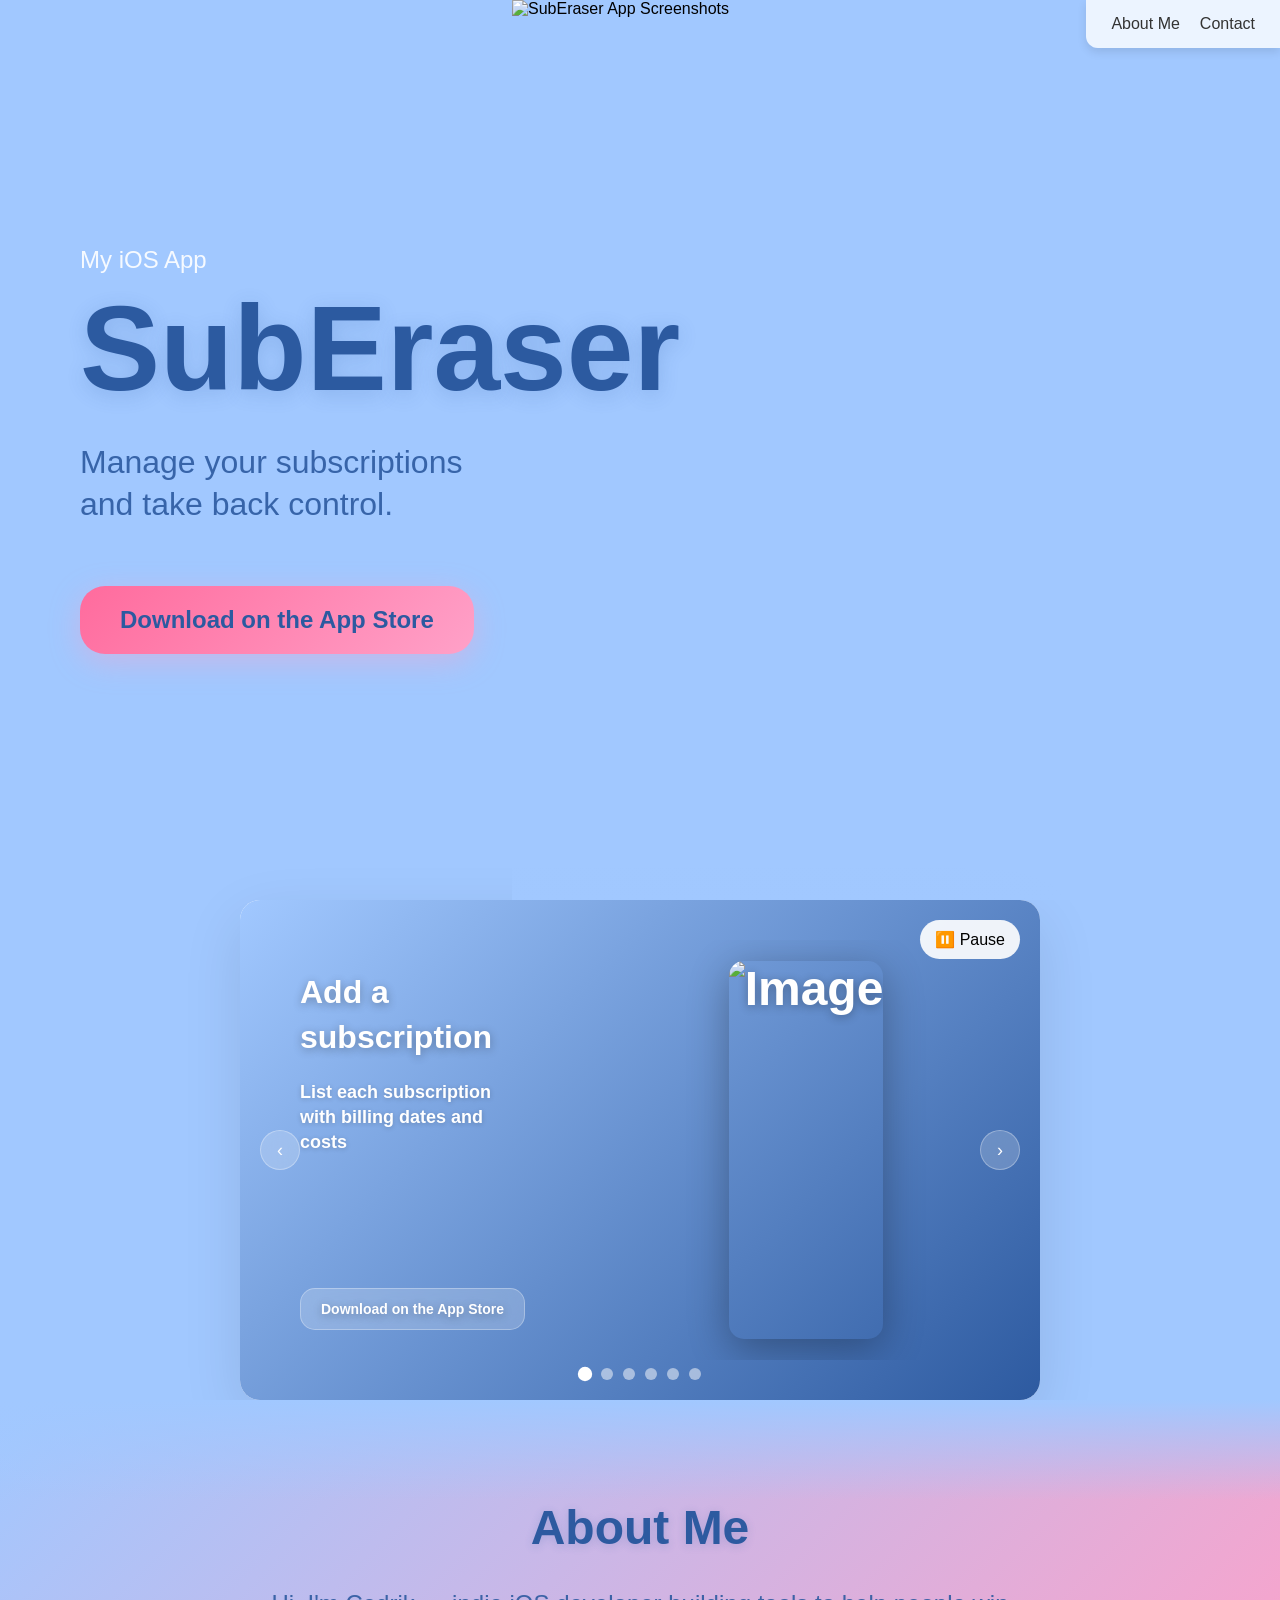
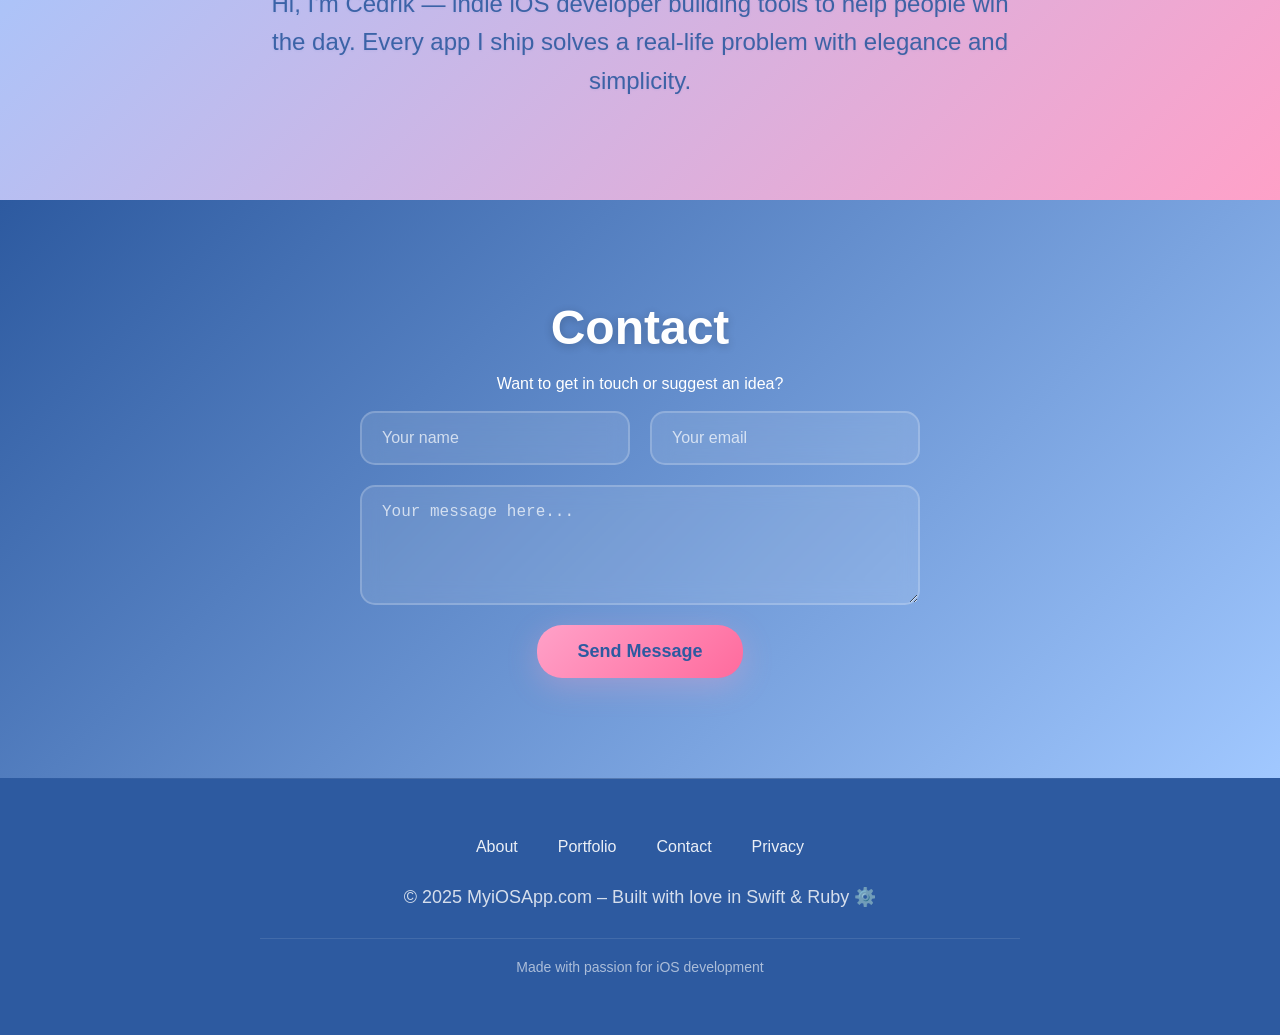
==== commit 64931bea: "Correction de typo dans le texte des slides." ====
--- a/index.html
+++ b/index.html
@@ -40,7 +40,7 @@
                       <div class="slide-content">
                           <div class="slide-text">
                               <h2>Add a subscription</h2>
-                              <p>List each subscription with its billing dates and costs</p>
+                              <p>List each subscription with billing dates and costs</p>
                               <a href="https://apps.apple.com/fr/app/suberaser/id6745708274" class="slide-cta">Download on the App Store</a>
                           </div>
                           <div class="slide-image">
@@ -64,7 +64,7 @@
                       <div class="slide-content">
                           <div class="slide-text">
                               <h2>See exactly where your money goes</h2>
-                              <p>And a breakdown by category</p>
+                              <p>With a breakdown by category</p>
                               <a href="https://apps.apple.com/fr/app/suberaser/id6745708274" class="slide-cta">Download on the App Store</a>
                           </div>
                           <div class="slide-image">
--- a/styles.css
+++ b/styles.css
@@ -1,3 +1,7 @@
+html, body {
+    overflow-x: hidden;
+}
+
 /* Barre de navigation */
 .nav {
     position: fixed;
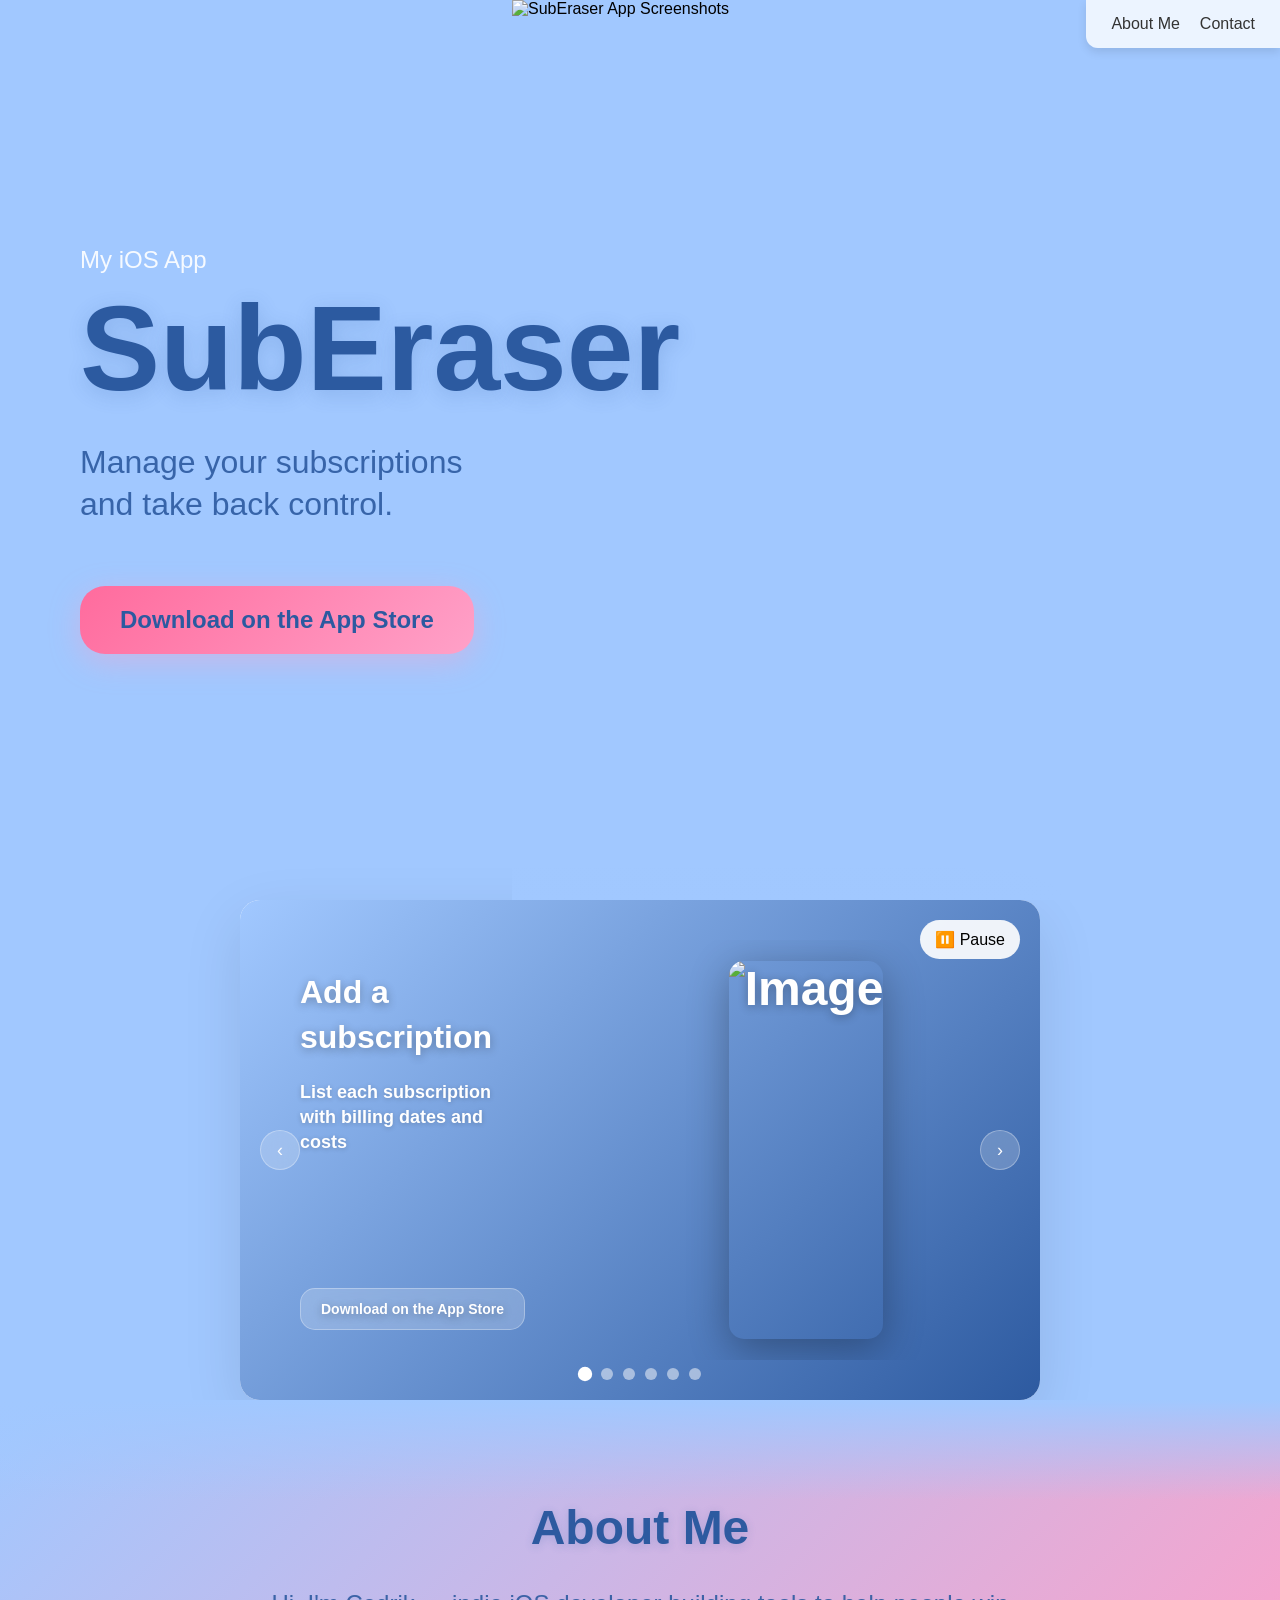
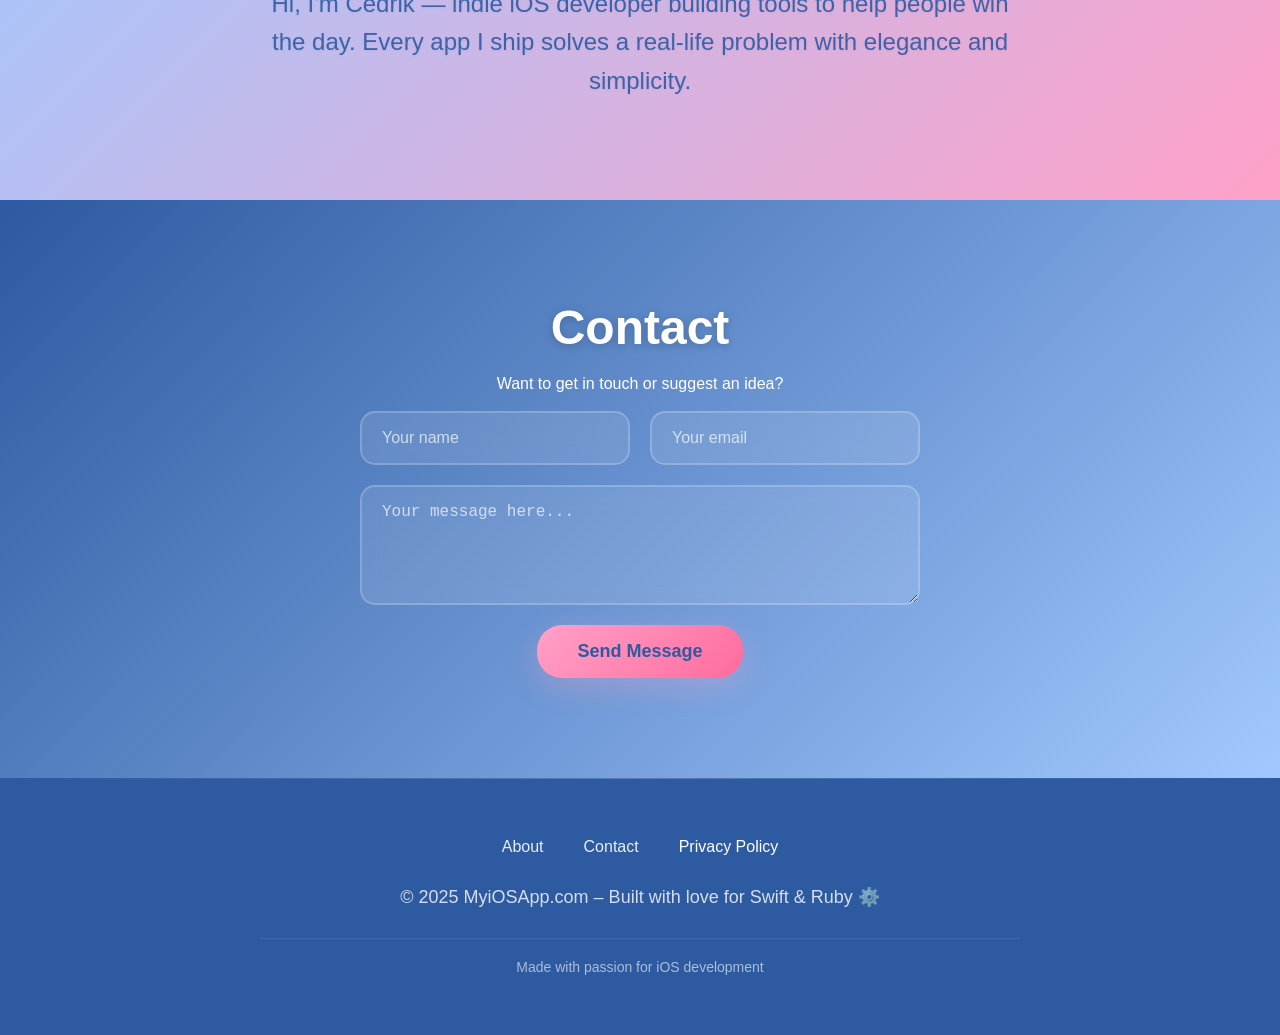
==== commit 4acad2de: "Ajout d'un texte explicatif pour la politique d'utilisation des cookies." ====
--- a/index.html
+++ b/index.html
@@ -266,16 +266,43 @@
          <div class="section-container">
              <div class="footer-links">
                  <a href="#about" class="footer-link">About</a>
-                 <a href="#portfolio" class="footer-link">Portfolio</a>
                  <a href="#contact" class="footer-link">Contact</a>
-                 <a href="#privacy" class="footer-link">Privacy</a>
+                 <a href="#" id="policyLink" style="color: white; text-decoration: none;">Privacy Policy</a>
              </div>
-             <p>© 2025 MyiOSApp.com – Built with love in Swift & Ruby ⚙️</p>
+             <p>© 2025 MyiOSApp.com – Built with love for Swift & Ruby ⚙️</p>
              <div class="footer-bottom">
                  Made with passion for iOS development
              </div>
          </div>
      </footer>
-
+     <div id="policyPopup" class="popup">
+         <div class="popup-content">
+             <span class="close-btn">&times;</span>
+             <h2 >Privacy Policy</h2>
+             <p>This site does not collect personal data and does not use cookies.</p>
+         </div>
+     </div>
+     <script>
+             document.addEventListener('DOMContentLoaded', () => {
+                 const policyLink = document.getElementById('policyLink');
+                 const popup = document.getElementById('policyPopup');
+                 const closeBtn = document.querySelector('.close-btn');
+
+                 policyLink.addEventListener('click', (e) => {
+                     e.preventDefault();
+                     popup.style.display = 'flex';
+                 });
+
+                 closeBtn.addEventListener('click', () => {
+                     popup.style.display = 'none';
+                 });
+
+                 popup.addEventListener('click', (e) => {
+                     if (e.target === popup) {
+                         popup.style.display = 'none';
+                     }
+                 });
+             });
+         </script>
 </body>
 </html>
--- a/styles.css
+++ b/styles.css
@@ -1,5 +1,41 @@
 html, body {
     overflow-x: hidden;
+}
+
+/* Popup masqué par défaut */
+.popup {
+    display: none; /* Masqué par défaut */
+    position: fixed;
+    top: 0;
+    left: 0;
+    width: 100%;
+    height: 100%;
+    background: rgba(0, 0, 0, 0.6);
+    justify-content: center;
+    align-items: center;
+    z-index: 1000;
+}
+
+/* Contenu de la popup */
+.popup-content {
+    background: #fff;
+    padding: 20px;
+    border-radius: 8px;
+    max-width: 400px;
+    width: 80%;
+    text-align: center;
+    box-shadow: 0 4px 10px rgba(0, 0, 0, 0.2);
+}
+
+
+
+/* Bouton fermer */
+.close-btn {
+    position: absolute;
+    top: 15px;
+    right: 20px;
+    font-size: 24px;
+    cursor: pointer;
 }
 
 /* Barre de navigation */
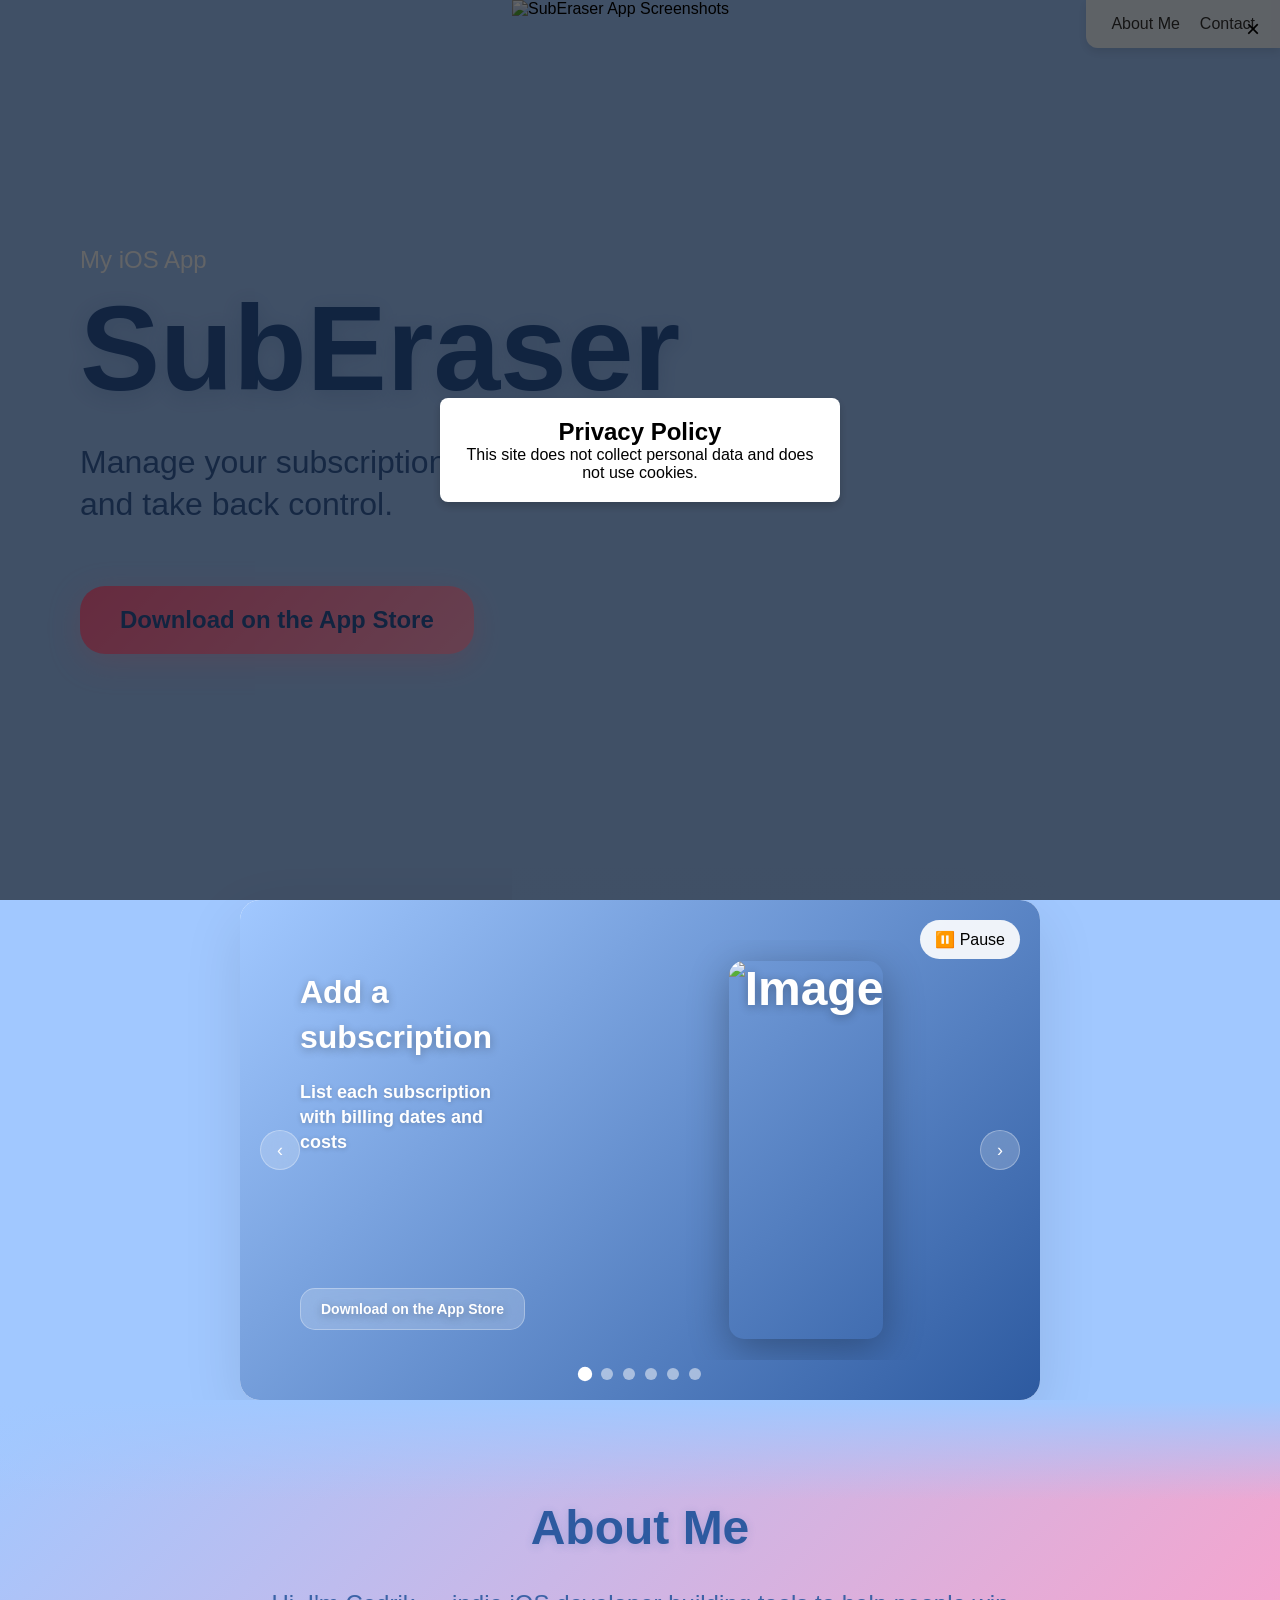
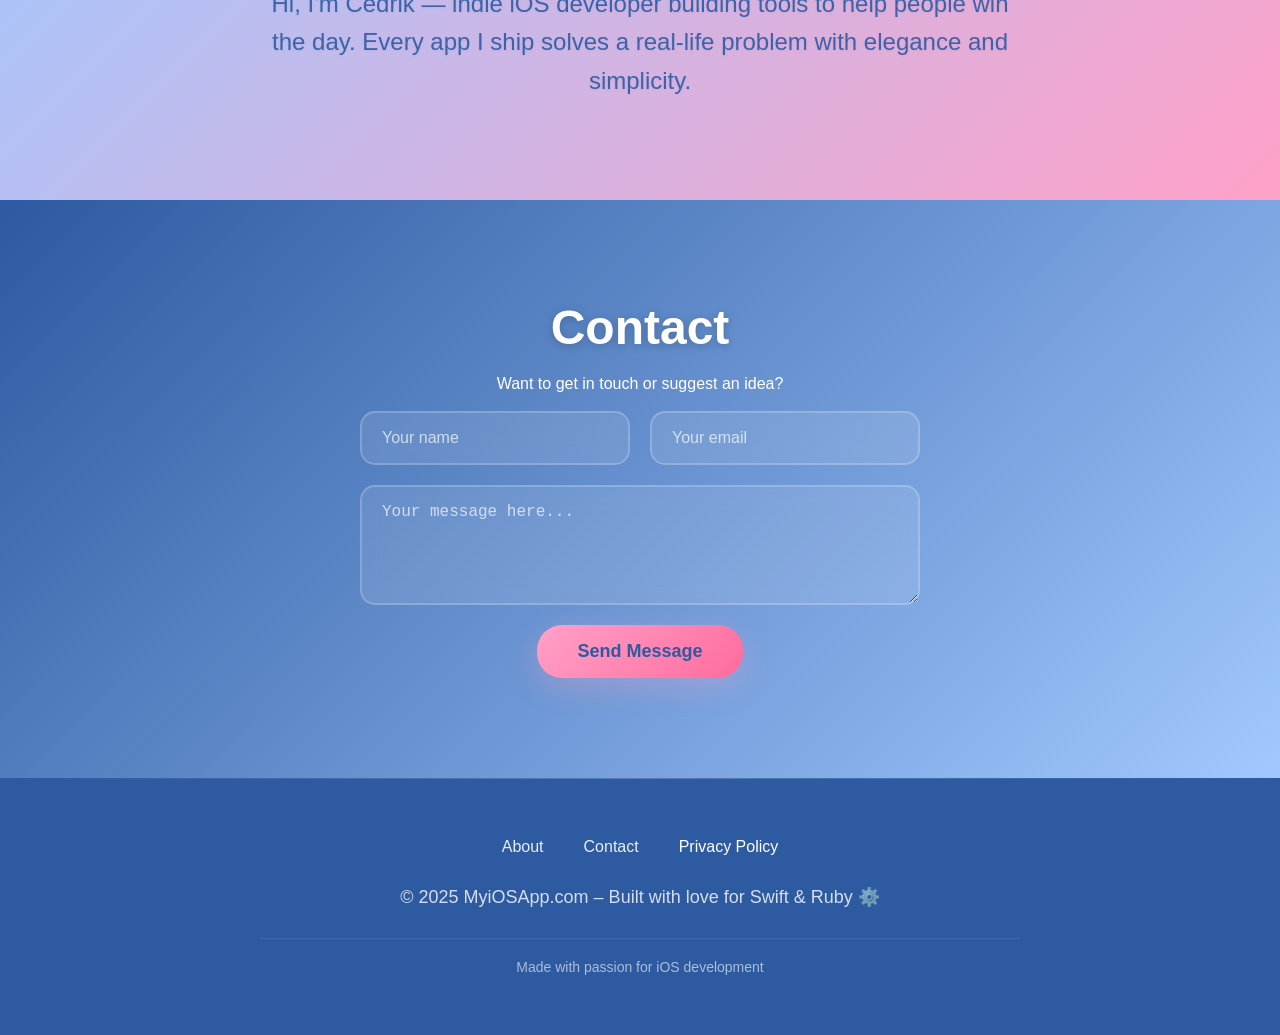
==== commit 4dd3dc0f: "Modification du formulaire pour un meilleur codage des informations soumises par un visiteur du site" ====
--- a/index.html
+++ b/index.html
@@ -250,12 +250,12 @@
              <h2>Contact</h2>
              <p>Want to get in touch or suggest an idea?</p>
              </br>
-             <form class="contact-form" action="mailto:cedrikdevapple@gmail.com" method="POST">
+             <form class="contact-form" action="mailto:cedrikdevapple@gmail.com" method="POST" enctype="text/plain">
                  <div class="form-group">
-                     <input type="text" name="name" placeholder="Your name" required />
-                     <input type="email" name="email" placeholder="Your email" required />
+                     <input type="text" name="Name" placeholder="Your name" required />
+                     <input type="email" name="Email" placeholder="Your email" required />
                  </div>
-                 <textarea name="message" placeholder="Your message here..." required></textarea>
+                 <textarea name="Message" placeholder="Your message here..." required></textarea>
                  <button type="submit" class="submit-btn">Send Message</button>
              </form>
          </div>
--- a/styles.css
+++ b/styles.css
@@ -4,15 +4,16 @@
 
 /* Popup masqué par défaut */
 .popup {
-    display: none; /* Masqué par défaut */
+    display: none; /* caché par défaut */
     position: fixed;
     top: 0;
     left: 0;
     width: 100%;
     height: 100%;
     background: rgba(0, 0, 0, 0.6);
-    justify-content: center;
-    align-items: center;
+    display: flex; /* active flexbox */
+    justify-content: center; /* centre horizontalement */
+    align-items: center; /* centre verticalement */
     z-index: 1000;
 }
 
